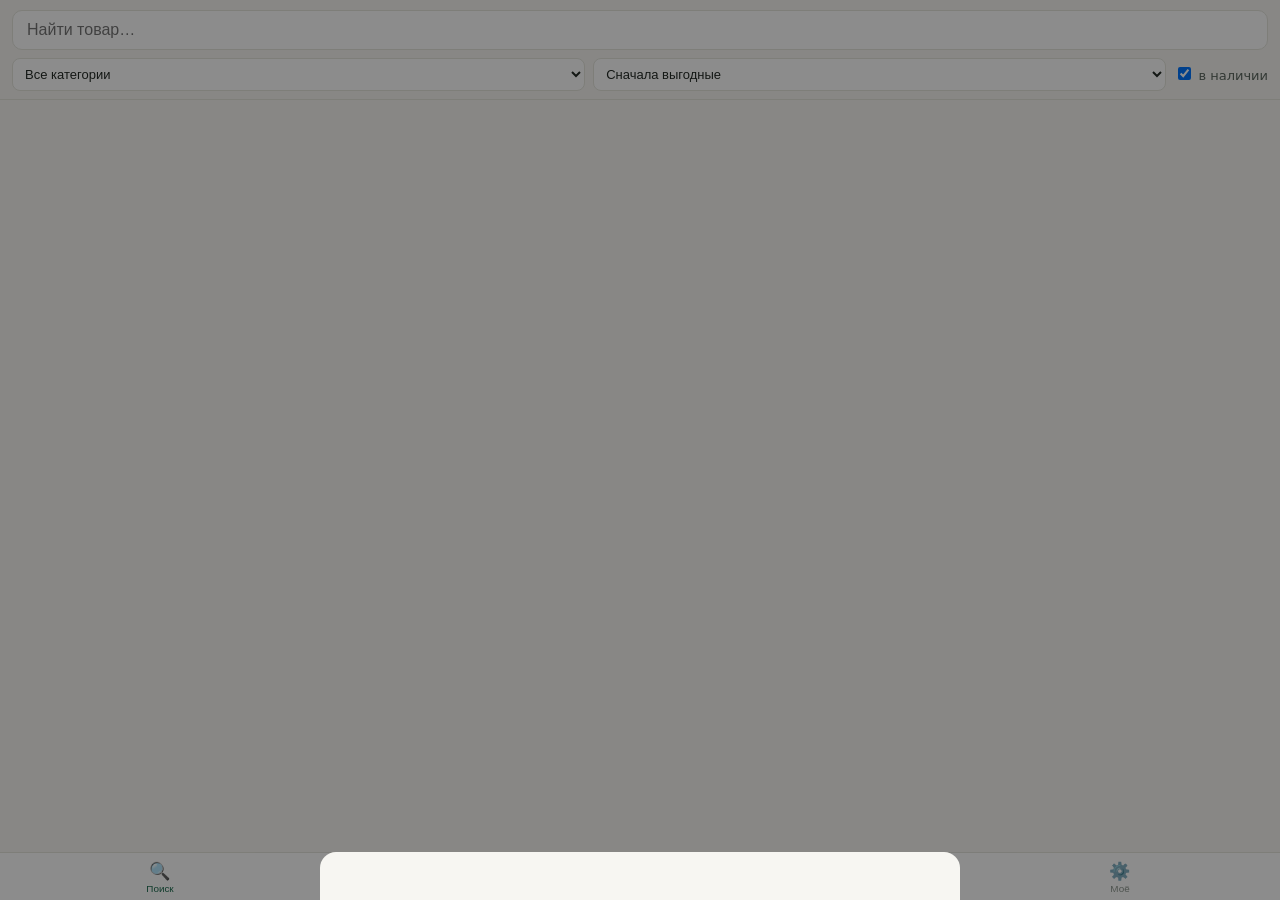
==== web/index.html @ c18ca338 "feat: PWA «Корзинка» — помощник покупок (поиск, скоринг состава, умные скидки, список с бюджетом) Co" ====
<!doctype html>
<html lang="ru">
<head>
<meta charset="utf-8">
<meta name="viewport" content="width=device-width, initial-scale=1, viewport-fit=cover">
<meta name="theme-color" content="#1d6b4f">
<title>Корзинка — помощник покупок</title>
<link rel="manifest" href="manifest.json">
<link rel="stylesheet" href="style.css">
</head>
<body>
<header id="top">
  <div id="search-wrap">
    <input id="q" type="search" placeholder="Найти товар…" autocomplete="off">
  </div>
  <div id="filters">
    <select id="cat"><option value="">Все категории</option></select>
    <select id="sort">
      <option value="rel">Сначала выгодные</option>
      <option value="pk">Дешевле за кг/л</option>
      <option value="s">Чище состав</option>
      <option value="v">Качество за рубль</option>
      <option value="r">По рейтингу</option>
      <option value="p">Дешевле</option>
    </select>
    <label id="stock-l"><input type="checkbox" id="stock" checked> в наличии</label>
  </div>
</header>

<main id="list"></main>
<div id="empty" hidden>Ничего не найдено</div>

<nav id="tabs">
  <button data-tab="search" class="active">🔍<span>Поиск</span></button>
  <button data-tab="deals">🔥<span>Скидки</span></button>
  <button data-tab="cart">🧺<span>Список <b id="cart-n" hidden></b></span></button>
  <button data-tab="prefs">⚙️<span>Моё</span></button>
</nav>

<section id="cart-view" class="page" hidden>
  <h2>Список покупок</h2>
  <div id="budget-row">
    <label>Бюджет: <input id="budget" type="number" inputmode="numeric" placeholder="₽"></label>
    <div id="cart-total"></div>
  </div>
  <div id="cart-items"></div>
  <button id="cart-clear" class="ghost">Очистить список</button>
</section>

<section id="prefs-view" class="page" hidden>
  <h2>Чёрный список</h2>
  <p class="hint">Скрытые товары и бренды не показываются в поиске и скидках.</p>
  <h3>Бренды</h3><div id="bl-brands"></div>
  <h3>Товары</h3><div id="bl-products"></div>
  <h2>Любимое</h2><div id="fav-items"></div>
  <p class="hint" id="meta-info"></p>
</section>

<div id="card-overlay" hidden><div id="card"></div></div>
<script src="app.js"></script>
</body>
</html>
---- web/style.css ----
:root{
  --bg:#f7f6f2; --card:#fff; --ink:#242b26; --ink2:#5b665e; --muted:#8a948c;
  --accent:#1d6b4f; --accent-soft:#e3efe8; --bad:#b4552d; --warn:#b98a2e;
  --line:#e4e4dc; --danger:#a33c2a;
}
@media (prefers-color-scheme: dark){
  :root{
    --bg:#171b18; --card:#20261f; --ink:#e8ece7; --ink2:#a9b3aa; --muted:#7d877e;
    --accent:#5fb08c; --accent-soft:#26382e; --bad:#d98a5f; --warn:#d3a94f;
    --line:#333a33; --danger:#d4705c;
  }
}
*{box-sizing:border-box}
html,body{margin:0;background:var(--bg);color:var(--ink);
  font:15px/1.45 "Segoe UI",system-ui,sans-serif;-webkit-text-size-adjust:100%}
header{position:sticky;top:0;background:var(--bg);padding:10px 12px 8px;z-index:5;
  border-bottom:1px solid var(--line)}
#q{width:100%;padding:10px 14px;border:1px solid var(--line);border-radius:10px;
  background:var(--card);color:var(--ink);font-size:16px}
#filters{display:flex;gap:8px;margin-top:8px;align-items:center;flex-wrap:wrap}
#filters select{flex:1;min-width:0;padding:7px 8px;border:1px solid var(--line);
  border-radius:8px;background:var(--card);color:var(--ink);font-size:13px}
#stock-l{font-size:13px;color:var(--ink2);white-space:nowrap}
main{padding:8px 12px 80px}
.page{padding:8px 14px 90px}
#empty{text-align:center;color:var(--muted);padding:40px}

.item{display:grid;grid-template-columns:56px 1fr auto;gap:10px;align-items:center;
  background:var(--card);border:1px solid var(--line);border-radius:12px;
  padding:10px;margin:8px 0;cursor:pointer}
.item img{width:56px;height:56px;object-fit:contain;border-radius:8px;background:#fff}
.item .ti{font-size:.92rem;line-height:1.3}
.item .sub{font-size:.78rem;color:var(--ink2);margin-top:2px;display:flex;gap:8px;flex-wrap:wrap}
.pr{text-align:right;white-space:nowrap;font-variant-numeric:tabular-nums}
.pr .now{font-weight:700;font-size:1.02rem}
.pr .old{color:var(--muted);text-decoration:line-through;font-size:.78rem}
.pr .pk{color:var(--ink2);font-size:.75rem}

.badge{display:inline-block;border-radius:6px;padding:1px 6px;font-size:.72rem;font-weight:600}
.badge.deal{background:var(--accent-soft);color:var(--accent)}
.badge.fake{background:transparent;color:var(--warn);border:1px solid var(--warn)}
.badge.disc{background:var(--accent);color:#fff}
.badge.score{border:1px solid var(--line);color:var(--ink2)}
.badge.flag{color:var(--bad);border:1px solid var(--bad)}

nav#tabs{position:fixed;bottom:0;left:0;right:0;display:flex;background:var(--card);
  border-top:1px solid var(--line);padding-bottom:env(safe-area-inset-bottom);z-index:10}
nav#tabs button{flex:1;border:0;background:none;color:var(--muted);font-size:1.15rem;
  padding:8px 0 6px;display:flex;flex-direction:column;align-items:center;gap:1px;cursor:pointer}
nav#tabs button span{font-size:.66rem}
nav#tabs button.active{color:var(--accent)}
#cart-n{background:var(--accent);color:#fff;border-radius:8px;padding:0 5px;font-size:.66rem}

#card-overlay{position:fixed;inset:0;background:rgba(0,0,0,.45);z-index:20;
  display:flex;align-items:flex-end;justify-content:center}
#card{background:var(--bg);border-radius:16px 16px 0 0;max-height:88vh;overflow-y:auto;
  width:100%;max-width:640px;padding:18px 16px 30px}
#card h2{font-size:1.05rem;line-height:1.35;margin:0 0 6px}
#card img.photo{width:100%;max-height:180px;object-fit:contain;background:#fff;border-radius:10px}
.row{display:flex;gap:8px;flex-wrap:wrap;align-items:center;margin:8px 0}
.kv{background:var(--card);border:1px solid var(--line);border-radius:10px;
  padding:8px 10px;font-size:.8rem;color:var(--ink2)}
.kv b{display:block;color:var(--ink);font-size:.95rem;font-variant-numeric:tabular-nums}
.comp{font-size:.82rem;color:var(--ink2);background:var(--card);border:1px solid var(--line);
  border-radius:10px;padding:10px;margin:8px 0}
.e-list{display:flex;gap:6px;flex-wrap:wrap;margin:6px 0}
.e{border-radius:6px;padding:1px 7px;font-size:.75rem;font-weight:600}
.e.h0{background:var(--accent-soft);color:var(--accent)}
.e.h1{background:transparent;border:1px solid var(--muted);color:var(--ink2)}
.e.h2{background:transparent;border:1px solid var(--warn);color:var(--warn)}
.e.h3{background:var(--danger);color:#fff}
.spark{width:100%;height:60px;margin:6px 0}
button.act{border:0;border-radius:10px;padding:10px 14px;font-size:.88rem;font-weight:600;
  cursor:pointer;background:var(--accent);color:#fff}
button.ghost{border:1px solid var(--line);border-radius:10px;padding:9px 13px;
  font-size:.85rem;background:var(--card);color:var(--ink2);cursor:pointer}
button.danger{border:1px solid var(--danger);color:var(--danger);background:none;
  border-radius:10px;padding:9px 13px;font-size:.85rem;cursor:pointer}
.sim-h{margin:14px 0 4px;font-size:.9rem;color:var(--ink2)}

#budget-row{display:flex;justify-content:space-between;align-items:center;gap:10px;
  flex-wrap:wrap;margin-bottom:8px}
#budget{width:90px;padding:7px;border:1px solid var(--line);border-radius:8px;
  background:var(--card);color:var(--ink);font-size:15px}
#cart-total{font-weight:700;font-variant-numeric:tabular-nums}
#cart-total.over{color:var(--danger)}
.citem{display:grid;grid-template-columns:1fr auto auto;gap:8px;align-items:center;
  background:var(--card);border:1px solid var(--line);border-radius:10px;padding:8px 10px;margin:6px 0}
.citem .qty{display:flex;align-items:center;gap:6px}
.citem .qty button{width:28px;height:28px;border-radius:8px;border:1px solid var(--line);
  background:none;color:var(--ink);font-size:1rem;cursor:pointer}
.bl-chip{display:inline-flex;gap:6px;align-items:center;background:var(--card);
  border:1px solid var(--line);border-radius:16px;padding:4px 10px;margin:3px;font-size:.82rem}
.bl-chip button{border:0;background:none;color:var(--danger);cursor:pointer;font-size:.9rem}
.hint{color:var(--muted);font-size:.8rem}
h2{font-size:1.15rem}
h3{font-size:.95rem;color:var(--ink2)}
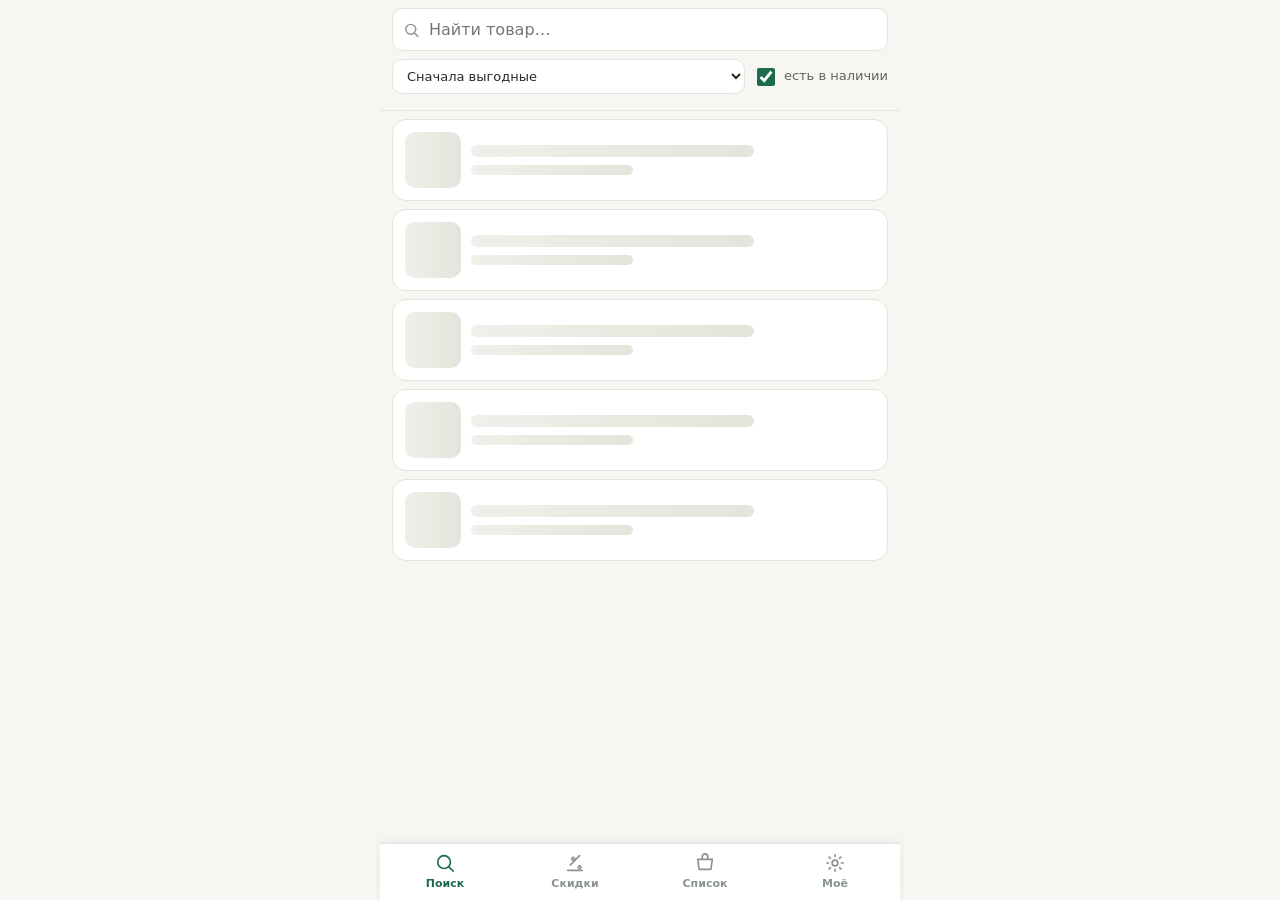
==== commit 17888adf: "feat: редизайн PWA по дизайн-документу + прогон рабочих сценариев Токены и компоненты из docs/design" ====
--- a/web/index.html
+++ b/web/index.html
@@ -9,54 +9,91 @@
 <link rel="stylesheet" href="style.css">
 </head>
 <body>
+<div id="app">
+
+<!-- ---------- поиск / скидки ---------- -->
 <header id="top">
-  <div id="search-wrap">
-    <input id="q" type="search" placeholder="Найти товар…" autocomplete="off">
+  <div class="srch">
+    <svg class="ic" viewBox="0 0 24 24" aria-hidden="true"><circle cx="11" cy="11" r="7"/><path d="M16.5 16.5 21 21"/></svg>
+    <input id="q" type="search" placeholder="Найти товар…" autocomplete="off" enterkeyhint="search">
   </div>
-  <div id="filters">
-    <select id="cat"><option value="">Все категории</option></select>
-    <select id="sort">
+  <div class="filters">
+    <select id="sort" aria-label="Сортировка">
       <option value="rel">Сначала выгодные</option>
       <option value="pk">Дешевле за кг/л</option>
       <option value="s">Чище состав</option>
       <option value="v">Качество за рубль</option>
-      <option value="r">По рейтингу</option>
       <option value="p">Дешевле</option>
     </select>
-    <label id="stock-l"><input type="checkbox" id="stock" checked> в наличии</label>
+    <label class="chk"><input type="checkbox" id="stock" checked> есть в наличии</label>
   </div>
+  <div id="cats" class="cats"></div>
 </header>
 
-<main id="list"></main>
-<div id="empty" hidden>Ничего не найдено</div>
+<main id="list-view">
+  <p id="legend" class="legend" hidden></p>
+  <div id="list"></div>
+  <div id="empty" class="empty" hidden></div>
+</main>
 
+<!-- ---------- список покупок ---------- -->
+<section id="cart-view" class="page" hidden>
+  <h2>Список покупок</h2>
+  <div class="budget-row">
+    <label class="bl">Бюджет <input id="budget" type="number" inputmode="numeric" placeholder="₽"></label>
+    <div id="cart-total" class="total">Итого 0 ₽</div>
+  </div>
+  <div class="bar-track"><div id="budget-bar" class="bar-fill"></div></div>
+  <p id="budget-hint" class="hint"></p>
+  <div id="cart-items"></div>
+  <button id="cart-clear" class="ghost wide" type="button" hidden>Очистить список</button>
+</section>
+
+<!-- ---------- моё ---------- -->
+<section id="prefs-view" class="page" hidden>
+  <h2 id="fav-h">Любимое</h2>
+  <div id="fav-items"></div>
+
+  <button class="acc" type="button" data-acc="bl-brands" aria-expanded="false">
+    <span id="bl-brands-h">Скрытые бренды</span><span class="acc-x">Показать</span></button>
+  <div id="bl-brands" class="acc-body" hidden></div>
+
+  <button class="acc" type="button" data-acc="bl-products" aria-expanded="false">
+    <span id="bl-products-h">Скрытые товары</span><span class="acc-x">Показать</span></button>
+  <div id="bl-products" class="acc-body" hidden></div>
+
+  <p class="hint meta" id="meta-info"></p>
+</section>
+
+<!-- ---------- нижняя навигация ---------- -->
 <nav id="tabs">
-  <button data-tab="search" class="active">🔍<span>Поиск</span></button>
-  <button data-tab="deals">🔥<span>Скидки</span></button>
-  <button data-tab="cart">🧺<span>Список <b id="cart-n" hidden></b></span></button>
-  <button data-tab="prefs">⚙️<span>Моё</span></button>
+  <button type="button" data-tab="search" class="active">
+    <svg viewBox="0 0 24 24"><circle cx="11" cy="11" r="7"/><path d="M16.5 16.5 21 21"/></svg><span>Поиск</span></button>
+  <button type="button" data-tab="deals">
+    <svg viewBox="0 0 24 24"><path d="M7 14 17 4M8.5 7.5a1.5 1.5 0 1 0 0-.1M15.5 16.5a1.5 1.5 0 1 0 0-.1M4 20h16"/></svg><span>Скидки</span></button>
+  <button type="button" data-tab="cart">
+    <svg viewBox="0 0 24 24"><path d="M4 8h16l-1.6 11H5.6L4 8ZM9 8V5a3 3 0 0 1 6 0v3"/></svg>
+    <span>Список</span><b id="cart-n" hidden></b></button>
+  <button type="button" data-tab="prefs">
+    <svg viewBox="0 0 24 24"><circle cx="12" cy="12" r="3.2"/><path d="M12 3v2M12 19v2M3 12h2M19 12h2M5.6 5.6l1.4 1.4M17 17l1.4 1.4M18.4 5.6 17 7M7 17l-1.4 1.4"/></svg>
+    <span>Моё</span></button>
 </nav>
 
-<section id="cart-view" class="page" hidden>
-  <h2>Список покупок</h2>
-  <div id="budget-row">
-    <label>Бюджет: <input id="budget" type="number" inputmode="numeric" placeholder="₽"></label>
-    <div id="cart-total"></div>
+<!-- ---------- шторка товара ---------- -->
+<div id="card-overlay" hidden>
+  <div id="card" role="dialog" aria-modal="true">
+    <div class="handle-row">
+      <div class="handle"></div>
+      <button id="c-menu" class="dots" type="button" aria-label="Ещё">⋯</button>
+      <div id="c-menu-pop" class="menu" hidden></div>
+    </div>
+    <div id="card-body"></div>
+    <div id="card-foot" class="card-foot"></div>
   </div>
-  <div id="cart-items"></div>
-  <button id="cart-clear" class="ghost">Очистить список</button>
-</section>
+</div>
 
-<section id="prefs-view" class="page" hidden>
-  <h2>Чёрный список</h2>
-  <p class="hint">Скрытые товары и бренды не показываются в поиске и скидках.</p>
-  <h3>Бренды</h3><div id="bl-brands"></div>
-  <h3>Товары</h3><div id="bl-products"></div>
-  <h2>Любимое</h2><div id="fav-items"></div>
-  <p class="hint" id="meta-info"></p>
-</section>
-
-<div id="card-overlay" hidden><div id="card"></div></div>
+<div id="toast" class="toast" hidden></div>
+</div>
 <script src="app.js"></script>
 </body>
 </html>
--- a/web/style.css
+++ b/web/style.css
@@ -1,97 +1,260 @@
+/* Корзинка — токены и вёрстка по docs/design/design-doc.md. Цель: 393×873. */
 :root{
-  --bg:#f7f6f2; --card:#fff; --ink:#242b26; --ink2:#5b665e; --muted:#8a948c;
-  --accent:#1d6b4f; --accent-soft:#e3efe8; --bad:#b4552d; --warn:#b98a2e;
-  --line:#e4e4dc; --danger:#a33c2a;
+  --bg:#F7F6F2; --card:#FFFFFF; --card-sunken:#F0EFE9;
+  --ink:#242B26; --ink2:#5B665E; --muted:#8A948C;
+  --accent:#1D6B4F; --accent-soft:#E3EFE8;
+  --warn:#B98A2E; --warn-soft:#F3E9D2;
+  --bad:#B4552D; --danger:#A33C2A; --danger-soft:#F5DFD8;
+  --line:#E4E4DC; --shadow:rgba(36,43,38,.08);
+  --shadow-card:0 1px 3px rgba(36,43,38,.06), 0 1px 2px rgba(36,43,38,.08);
+  --on-accent:#fff;
+  /* единственный градиент в системе — главная CTA «В список» */
+  --grad:linear-gradient(135deg,#1D6B4F 0%,#2E8C63 55%,#3C9E6E 100%);
+  --grad-hi:linear-gradient(135deg,#22785A 0%,#349C6E 55%,#45AC7A 100%);
 }
 @media (prefers-color-scheme: dark){
-  :root{
-    --bg:#171b18; --card:#20261f; --ink:#e8ece7; --ink2:#a9b3aa; --muted:#7d877e;
-    --accent:#5fb08c; --accent-soft:#26382e; --bad:#d98a5f; --warn:#d3a94f;
-    --line:#333a33; --danger:#d4705c;
+  :root:not([data-theme="light"]){
+    --bg:#171B18; --card:#20261F; --card-sunken:#2A312A;
+    --ink:#E8ECE7; --ink2:#A9B3AA; --muted:#7D877E;
+    --accent:#5FB08C; --accent-soft:#26382E;
+    --warn:#D3A94F; --warn-soft:#3A331F;
+    --bad:#D98A5F; --danger:#D4705C; --danger-soft:#3B241E;
+    --line:#333A33; --shadow:rgba(0,0,0,.35);
+    --shadow-card:0 1px 3px rgba(0,0,0,.3), 0 1px 2px rgba(0,0,0,.35);
+    --on-accent:#0F1712;
+    --grad:linear-gradient(135deg,#2F7A5C 0%,#47A07A 55%,#5FB08C 100%);
+    --grad-hi:linear-gradient(135deg,#38886A 0%,#51AE86 55%,#6BBE99 100%);
   }
 }
+:root[data-theme="dark"]{
+  --bg:#171B18; --card:#20261F; --card-sunken:#2A312A;
+  --ink:#E8ECE7; --ink2:#A9B3AA; --muted:#7D877E;
+  --accent:#5FB08C; --accent-soft:#26382E;
+  --warn:#D3A94F; --warn-soft:#3A331F;
+  --bad:#D98A5F; --danger:#D4705C; --danger-soft:#3B241E;
+  --line:#333A33; --shadow:rgba(0,0,0,.35);
+  --shadow-card:0 1px 3px rgba(0,0,0,.3), 0 1px 2px rgba(0,0,0,.35);
+  --on-accent:#0F1712;
+  --grad:linear-gradient(135deg,#2F7A5C 0%,#47A07A 55%,#5FB08C 100%);
+  --grad-hi:linear-gradient(135deg,#38886A 0%,#51AE86 55%,#6BBE99 100%);
+}
+
 *{box-sizing:border-box}
 html,body{margin:0;background:var(--bg);color:var(--ink);
-  font:15px/1.45 "Segoe UI",system-ui,sans-serif;-webkit-text-size-adjust:100%}
-header{position:sticky;top:0;background:var(--bg);padding:10px 12px 8px;z-index:5;
+  font:14px/1.4 -apple-system,"Segoe UI",Roboto,system-ui,sans-serif;
+  -webkit-text-size-adjust:100%;touch-action:manipulation}
+button,input,select{font-family:inherit;touch-action:manipulation}
+#app{max-width:520px;margin:0 auto;position:relative}
+.num,.pr,.total,.score-n{font-variant-numeric:tabular-nums}
+
+/* ---------- шапка ---------- */
+#top{position:sticky;top:0;z-index:5;background:var(--bg);padding:8px 12px 0;
   border-bottom:1px solid var(--line)}
-#q{width:100%;padding:10px 14px;border:1px solid var(--line);border-radius:10px;
-  background:var(--card);color:var(--ink);font-size:16px}
-#filters{display:flex;gap:8px;margin-top:8px;align-items:center;flex-wrap:wrap}
-#filters select{flex:1;min-width:0;padding:7px 8px;border:1px solid var(--line);
-  border-radius:8px;background:var(--card);color:var(--ink);font-size:13px}
-#stock-l{font-size:13px;color:var(--ink2);white-space:nowrap}
-main{padding:8px 12px 80px}
-.page{padding:8px 14px 90px}
-#empty{text-align:center;color:var(--muted);padding:40px}
-
+.srch{position:relative}
+.srch .ic{position:absolute;left:11px;top:50%;transform:translateY(-50%);width:17px;height:17px;
+  fill:none;stroke:var(--muted);stroke-width:2;stroke-linecap:round}
+#q{width:100%;padding:11px 12px 11px 36px;border:1px solid var(--line);border-radius:10px;
+  background:var(--card);color:var(--ink);font-size:16px;appearance:none}
+.filters{display:flex;gap:8px;align-items:center;margin-top:8px}
+#sort{flex:1;min-width:0;padding:8px 10px;border:1px solid var(--line);border-radius:10px;
+  background:var(--card);color:var(--ink);font-size:13px}
+.chk{display:flex;align-items:center;gap:6px;font-size:13px;color:var(--ink2);white-space:nowrap}
+.chk input{width:18px;height:18px;accent-color:var(--accent)}
+.cats{display:flex;gap:8px;overflow-x:auto;padding:8px 0;scrollbar-width:none}
+.cats::-webkit-scrollbar{display:none}
+.cat{flex:0 0 auto;border:1px solid var(--line);background:var(--card);color:var(--ink2);
+  border-radius:18px;padding:7px 14px;font-size:13px;white-space:nowrap;cursor:pointer}
+.cat.on{background:var(--accent-soft);color:var(--accent);border-color:transparent;font-weight:600}
+
+main,.page{padding:8px 12px calc(84px + env(safe-area-inset-bottom))}
+.page{padding-top:12px}
+h2{font-size:17px;font-weight:700;line-height:1.3;margin:0 0 8px}
+.hint{color:var(--muted);font-size:12px;line-height:1.35}
+.legend{color:var(--muted);font-size:12px;margin:0 0 8px}
+
+/* ---------- карточка товара в списке ---------- */
 .item{display:grid;grid-template-columns:56px 1fr auto;gap:10px;align-items:center;
-  background:var(--card);border:1px solid var(--line);border-radius:12px;
-  padding:10px;margin:8px 0;cursor:pointer}
-.item img{width:56px;height:56px;object-fit:contain;border-radius:8px;background:#fff}
-.item .ti{font-size:.92rem;line-height:1.3}
-.item .sub{font-size:.78rem;color:var(--ink2);margin-top:2px;display:flex;gap:8px;flex-wrap:wrap}
-.pr{text-align:right;white-space:nowrap;font-variant-numeric:tabular-nums}
-.pr .now{font-weight:700;font-size:1.02rem}
-.pr .old{color:var(--muted);text-decoration:line-through;font-size:.78rem}
-.pr .pk{color:var(--ink2);font-size:.75rem}
-
-.badge{display:inline-block;border-radius:6px;padding:1px 6px;font-size:.72rem;font-weight:600}
-.badge.deal{background:var(--accent-soft);color:var(--accent)}
+  background:var(--card);border:1px solid var(--line);border-radius:14px;
+  padding:12px;margin-bottom:8px;cursor:pointer;box-shadow:var(--shadow-card)}
+.item:active{background:var(--card-sunken)}
+.thumb{position:relative;width:56px;height:56px;border-radius:10px;background:var(--card-sunken);
+  overflow:hidden;flex:0 0 auto}
+.thumb img{position:absolute;inset:0;width:100%;height:100%;object-fit:contain}
+.thumb .ph{position:absolute;inset:0;display:flex;align-items:center;justify-content:center}
+.thumb .ph svg{width:40%;height:40%;fill:none;stroke:var(--muted);stroke-width:1.6;
+  stroke-linejoin:round;stroke-linecap:round}
+.item>div{min-width:0}
+.item .ti{font-size:14px;font-weight:500;line-height:1.35;display:-webkit-box;
+  -webkit-line-clamp:2;-webkit-box-orient:vertical;overflow:hidden}
+.item .sub{display:flex;gap:8px;align-items:center;margin-top:6px;flex-wrap:wrap}
+.item .pr{text-align:right;white-space:nowrap}
+.pr .now{font-size:16px;font-weight:700;line-height:1.2}
+.pr .pk{color:var(--ink2);font-size:12px;margin-top:2px}
+.item .rt{display:flex;flex-direction:column;align-items:flex-end;gap:6px}
+
+/* бейдж выгоды — одна сущность (док 4.2) */
+.badge{display:inline-block;border-radius:8px;padding:2px 7px;font-size:11px;font-weight:600;line-height:1.2}
+.badge.good{background:var(--accent);color:var(--on-accent)}
 .badge.fake{background:transparent;color:var(--warn);border:1px solid var(--warn)}
-.badge.disc{background:var(--accent);color:#fff}
-.badge.score{border:1px solid var(--line);color:var(--ink2)}
-.badge.flag{color:var(--bad);border:1px solid var(--bad)}
-
-nav#tabs{position:fixed;bottom:0;left:0;right:0;display:flex;background:var(--card);
-  border-top:1px solid var(--line);padding-bottom:env(safe-area-inset-bottom);z-index:10}
-nav#tabs button{flex:1;border:0;background:none;color:var(--muted);font-size:1.15rem;
-  padding:8px 0 6px;display:flex;flex-direction:column;align-items:center;gap:1px;cursor:pointer}
-nav#tabs button span{font-size:.66rem}
-nav#tabs button.active{color:var(--accent)}
-#cart-n{background:var(--accent);color:#fff;border-radius:8px;padding:0 5px;font-size:.66rem}
-
+.badge.small{background:var(--card-sunken);color:var(--ink2)}
+.badge.flag{background:var(--danger-soft);color:var(--bad)}
+
+/* шкала состава (док 4.3) */
+.score{display:inline-flex;align-items:center;gap:6px}
+.score .track{width:40px;height:6px;border-radius:3px;background:var(--card-sunken);overflow:hidden}
+.score .fill{height:100%;border-radius:3px}
+.score-n{font-size:12px;font-weight:700;color:var(--ink2)}
+.s-good{background:var(--accent)} .s-mid{background:var(--warn)} .s-bad{background:var(--bad)}
+.c-good{color:var(--accent)} .c-mid{color:var(--warn)} .c-bad{color:var(--bad)}
+
+/* +/− количества */
+.qty{display:inline-flex;align-items:center;gap:4px}
+.qty button{width:32px;height:32px;border-radius:50%;border:1px solid var(--accent);
+  background:transparent;color:var(--accent);font-size:17px;font-weight:700;line-height:1;
+  cursor:pointer;display:flex;align-items:center;justify-content:center;padding:0}
+.qty button:active{background:var(--accent-soft)}
+/* одиночный «+» (товара нет в списке) — главная кнопка, градиент */
+.qty button:only-child{background:var(--grad);border:0;color:#fff;
+  box-shadow:0 2px 8px rgba(29,107,79,.35)}
+.qty button:only-child:active{background:var(--grad-hi);transform:scale(.94)}
+.qty .n{min-width:22px;text-align:center;font-size:14px;font-weight:700;font-variant-numeric:tabular-nums}
+
+/* скелетоны */
+.sk{background:var(--card);border:1px solid var(--line);border-radius:14px;padding:12px;
+  margin-bottom:8px;display:grid;grid-template-columns:56px 1fr;gap:10px;align-items:center}
+.sk i{display:block;border-radius:6px;background:var(--card-sunken);
+  background-image:linear-gradient(90deg,transparent,var(--line),transparent);
+  background-size:200% 100%;animation:sh 1.2s linear infinite}
+.sk .b{width:56px;height:56px;border-radius:10px}
+.sk .l1{height:12px;width:70%;margin-bottom:8px} .sk .l2{height:10px;width:40%}
+@keyframes sh{0%{background-position:120% 0}100%{background-position:-120% 0}}
+
+/* пустые состояния (док 4.7) */
+.empty{text-align:center;padding:40px 20px}
+.empty svg{width:48px;height:48px;fill:none;stroke:var(--muted);stroke-width:1.5;stroke-linecap:round}
+.empty h3{font-size:15px;font-weight:600;color:var(--ink);margin:12px 0 4px}
+.empty p{font-size:13px;color:var(--ink2);margin:0 0 16px}
+
+/* ---------- нижняя навигация ---------- */
+#tabs{position:fixed;bottom:0;left:0;right:0;max-width:520px;margin:0 auto;display:flex;
+  background:var(--card);border-top:1px solid var(--line);z-index:10;
+  box-shadow:0 -1px 8px var(--shadow);padding-bottom:env(safe-area-inset-bottom)}
+#tabs button{position:relative;flex:1;border:0;background:none;color:var(--muted);
+  min-height:56px;padding:8px 0 6px;display:flex;flex-direction:column;align-items:center;gap:3px;cursor:pointer}
+#tabs svg{width:22px;height:22px;fill:none;stroke:currentColor;stroke-width:1.8;
+  stroke-linecap:round;stroke-linejoin:round}
+#tabs span{font-size:11px;font-weight:600}
+#tabs button.active{color:var(--accent)}
+#cart-n{position:absolute;top:4px;left:calc(50% + 6px);background:var(--accent);color:var(--on-accent);
+  border-radius:9px;min-width:18px;padding:0 5px;font-size:11px;line-height:18px;text-align:center}
+
+/* ---------- шторка товара ---------- */
 #card-overlay{position:fixed;inset:0;background:rgba(0,0,0,.45);z-index:20;
-  display:flex;align-items:flex-end;justify-content:center}
-#card{background:var(--bg);border-radius:16px 16px 0 0;max-height:88vh;overflow-y:auto;
-  width:100%;max-width:640px;padding:18px 16px 30px}
-#card h2{font-size:1.05rem;line-height:1.35;margin:0 0 6px}
-#card img.photo{width:100%;max-height:180px;object-fit:contain;background:#fff;border-radius:10px}
-.row{display:flex;gap:8px;flex-wrap:wrap;align-items:center;margin:8px 0}
-.kv{background:var(--card);border:1px solid var(--line);border-radius:10px;
-  padding:8px 10px;font-size:.8rem;color:var(--ink2)}
-.kv b{display:block;color:var(--ink);font-size:.95rem;font-variant-numeric:tabular-nums}
-.comp{font-size:.82rem;color:var(--ink2);background:var(--card);border:1px solid var(--line);
-  border-radius:10px;padding:10px;margin:8px 0}
-.e-list{display:flex;gap:6px;flex-wrap:wrap;margin:6px 0}
-.e{border-radius:6px;padding:1px 7px;font-size:.75rem;font-weight:600}
+  display:flex;align-items:flex-end;justify-content:center;animation:fade .22s ease-out}
+#card-overlay[hidden]{display:none}
+[hidden]{display:none !important}
+@keyframes fade{from{opacity:0}to{opacity:1}}
+#card{background:var(--bg);border-radius:20px 20px 0 0;width:100%;max-width:520px;
+  max-height:90vh;display:flex;flex-direction:column;animation:up .22s ease-out}
+@keyframes up{from{transform:translateY(24px)}to{transform:none}}
+.handle-row{position:relative;padding:8px 12px 0;flex:0 0 auto}
+.handle{width:32px;height:4px;border-radius:2px;background:var(--line);margin:0 auto}
+.dots{position:absolute;right:8px;top:4px;width:40px;height:40px;border:0;background:none;
+  color:var(--ink2);font-size:20px;cursor:pointer;border-radius:10px}
+.dots:active{background:var(--card-sunken)}
+.menu{position:absolute;right:8px;top:44px;background:var(--card);border:1px solid var(--line);
+  border-radius:10px;box-shadow:var(--shadow-card);z-index:3;overflow:hidden;min-width:170px}
+.menu button{display:block;width:100%;text-align:left;border:0;background:none;color:var(--danger);
+  padding:12px 14px;font-size:13px;cursor:pointer}
+.menu button:active{background:var(--card-sunken)}
+#card-body{overflow-y:auto;padding:8px 16px 16px;-webkit-overflow-scrolling:touch}
+#card h2{font-size:17px;font-weight:600;line-height:1.3;margin:12px 0 4px}
+.c-photo{position:relative;width:100%;height:160px;border-radius:10px;background:var(--card-sunken);overflow:hidden}
+.c-sub{font-size:13px;color:var(--ink2);margin-bottom:12px}
+.price-row{display:flex;align-items:center;gap:12px;margin-bottom:12px;flex-wrap:wrap}
+.price-now{font-size:20px;font-weight:700;line-height:1.2}
+.price-old{font-size:12px;color:var(--muted);text-decoration:line-through}
+.score-big{background:var(--card);border:1px solid var(--line);border-radius:14px;padding:12px;margin-bottom:12px}
+.score-big .top{display:flex;align-items:center;gap:12px}
+.score-big .n{font-size:20px;font-weight:700}
+.score-big .track{flex:1;height:24px;border-radius:6px;background:var(--card-sunken);overflow:hidden}
+.score-big .fill{height:100%;border-radius:6px}
+.e-list{display:flex;gap:6px;flex-wrap:wrap;margin:12px 0}
+.e{border-radius:8px;padding:3px 8px;font-size:11px;font-weight:600}
 .e.h0{background:var(--accent-soft);color:var(--accent)}
-.e.h1{background:transparent;border:1px solid var(--muted);color:var(--ink2)}
-.e.h2{background:transparent;border:1px solid var(--warn);color:var(--warn)}
-.e.h3{background:var(--danger);color:#fff}
-.spark{width:100%;height:60px;margin:6px 0}
-button.act{border:0;border-radius:10px;padding:10px 14px;font-size:.88rem;font-weight:600;
-  cursor:pointer;background:var(--accent);color:#fff}
-button.ghost{border:1px solid var(--line);border-radius:10px;padding:9px 13px;
-  font-size:.85rem;background:var(--card);color:var(--ink2);cursor:pointer}
-button.danger{border:1px solid var(--danger);color:var(--danger);background:none;
-  border-radius:10px;padding:9px 13px;font-size:.85rem;cursor:pointer}
-.sim-h{margin:14px 0 4px;font-size:.9rem;color:var(--ink2)}
-
-#budget-row{display:flex;justify-content:space-between;align-items:center;gap:10px;
-  flex-wrap:wrap;margin-bottom:8px}
-#budget{width:90px;padding:7px;border:1px solid var(--line);border-radius:8px;
+.e.h1{background:var(--card-sunken);color:var(--ink2)}
+.e.h2{background:var(--warn-soft);color:var(--warn)}
+.e.h3{background:var(--danger-soft);color:var(--danger)}
+.spark{width:100%;height:60px;margin:8px 0}
+.kvs{display:flex;gap:8px;flex-wrap:wrap;margin-bottom:12px}
+.kv{flex:1 1 45%;background:var(--card);border:1px solid var(--line);border-radius:10px;
+  padding:8px 10px;font-size:12px;color:var(--ink2)}
+.kv b{display:block;color:var(--ink);font-size:14px;font-weight:700;font-variant-numeric:tabular-nums;margin-top:2px}
+.comp{font-size:13px;color:var(--ink2);background:var(--card);border:1px solid var(--line);
+  border-radius:10px;padding:12px;margin-bottom:12px}
+.comp .txt{overflow:hidden}
+.comp .txt.clip{display:-webkit-box;-webkit-line-clamp:3;-webkit-box-orient:vertical}
+.comp .more{border:0;background:none;color:var(--accent);font-size:13px;font-weight:600;
+  padding:6px 0 0;cursor:pointer}
+.sim-h{font-size:13px;color:var(--ink2);margin:16px 0 8px}
+.sim{display:flex;gap:8px;overflow-x:auto;padding-bottom:4px;scrollbar-width:none}
+.sim::-webkit-scrollbar{display:none}
+.sim .s-card{flex:0 0 140px;background:var(--card);border:1px solid var(--line);border-radius:14px;
+  padding:8px;cursor:pointer;box-shadow:var(--shadow-card)}
+.sim .thumb{width:100%;height:80px}
+.sim .st{font-size:12px;line-height:1.35;margin:6px 0 4px;height:32px;overflow:hidden}
+.sim .sp{font-size:14px;font-weight:700}
+
+.card-foot{flex:0 0 auto;display:flex;gap:8px;align-items:center;padding:8px 16px;
+  padding-bottom:calc(8px + env(safe-area-inset-bottom));border-top:1px solid var(--line);background:var(--bg)}
+
+/* главная CTA — единственный градиент */
+.cta{flex:1;min-height:48px;border:0;border-radius:10px;background:var(--grad);color:#fff;
+  font-size:15px;font-weight:700;cursor:pointer;box-shadow:0 2px 8px rgba(29,107,79,.28);
+  display:flex;align-items:center;justify-content:center;gap:8px;transition:filter .12s,transform .1s}
+.cta svg,.fav-btn svg{width:20px;height:20px;flex:0 0 auto;fill:none;stroke:currentColor;
+  stroke-width:1.8;stroke-linecap:round;stroke-linejoin:round}
+.cta:hover{background:var(--grad-hi)}
+.cta:active{transform:translateY(1px);filter:brightness(.94)}
+.cta.in{background:var(--accent-soft);color:var(--accent);box-shadow:none}
+.fav-btn{width:48px;height:48px;border:1px solid var(--line);border-radius:10px;background:var(--card);
+  color:var(--ink2);font-size:20px;cursor:pointer}
+.fav-btn.on{color:var(--danger);border-color:var(--danger);background:var(--danger-soft)}
+
+/* ---------- список покупок ---------- */
+.budget-row{display:flex;justify-content:space-between;align-items:center;gap:12px;min-height:44px}
+.bl{font-size:13px;color:var(--ink2);display:flex;align-items:center;gap:8px}
+#budget{width:92px;padding:8px;border:1px solid var(--line);border-radius:10px;
   background:var(--card);color:var(--ink);font-size:15px}
-#cart-total{font-weight:700;font-variant-numeric:tabular-nums}
-#cart-total.over{color:var(--danger)}
-.citem{display:grid;grid-template-columns:1fr auto auto;gap:8px;align-items:center;
-  background:var(--card);border:1px solid var(--line);border-radius:10px;padding:8px 10px;margin:6px 0}
-.citem .qty{display:flex;align-items:center;gap:6px}
-.citem .qty button{width:28px;height:28px;border-radius:8px;border:1px solid var(--line);
-  background:none;color:var(--ink);font-size:1rem;cursor:pointer}
-.bl-chip{display:inline-flex;gap:6px;align-items:center;background:var(--card);
-  border:1px solid var(--line);border-radius:16px;padding:4px 10px;margin:3px;font-size:.82rem}
-.bl-chip button{border:0;background:none;color:var(--danger);cursor:pointer;font-size:.9rem}
-.hint{color:var(--muted);font-size:.8rem}
-h2{font-size:1.15rem}
-h3{font-size:.95rem;color:var(--ink2)}
+.total{font-size:16px;font-weight:700}
+.total.over{color:var(--danger)}
+.bar-track{height:8px;border-radius:4px;background:var(--card-sunken);overflow:hidden;margin:8px 0 4px}
+.bar-fill{height:100%;width:0;border-radius:4px;background:var(--accent);transition:width .2s}
+.bar-fill.warn{background:var(--warn)} .bar-fill.over{background:var(--danger)}
+.citem{display:grid;grid-template-columns:1fr auto;gap:8px;align-items:center;
+  background:var(--card);border:1px solid var(--line);border-radius:14px;padding:12px;margin-bottom:8px;
+  box-shadow:var(--shadow-card)}
+.citem .ti{font-size:14px;font-weight:500;line-height:1.35;overflow:hidden;text-overflow:ellipsis;white-space:nowrap}
+.citem .sub{font-size:12px;color:var(--ink2);margin-top:4px}
+.citem .sum{font-weight:700;font-variant-numeric:tabular-nums;font-size:14px}
+.citem .right{display:flex;flex-direction:column;align-items:flex-end;gap:6px}
+.ghost{border:1px solid var(--line);border-radius:10px;padding:12px;font-size:13px;
+  background:var(--card);color:var(--ink2);cursor:pointer}
+.ghost.wide{width:100%;margin-top:8px}
+.ghost.danger{color:var(--danger);border-color:var(--danger)}
+
+/* ---------- моё ---------- */
+.acc{width:100%;display:flex;justify-content:space-between;align-items:center;min-height:48px;
+  border:1px solid var(--line);border-radius:14px;background:var(--card);color:var(--ink);
+  padding:12px;margin:8px 0;font-size:14px;font-weight:600;cursor:pointer}
+.acc-x{font-size:13px;font-weight:400;color:var(--accent)}
+.acc-body{padding:4px 0 8px}
+.bl-chip{display:inline-flex;gap:8px;align-items:center;background:var(--card);
+  border:1px solid var(--line);border-radius:18px;padding:6px 12px;margin:0 4px 4px 0;font-size:13px}
+.bl-chip button{min-width:24px;min-height:24px;border:0;background:none;color:var(--danger);cursor:pointer}
+.meta{margin-top:20px}
+
+/* тост */
+.toast{position:fixed;left:50%;bottom:calc(76px + env(safe-area-inset-bottom));transform:translateX(-50%);
+  background:var(--ink);color:var(--bg);padding:10px 16px;border-radius:10px;font-size:13px;
+  z-index:40;max-width:88%;text-align:center}
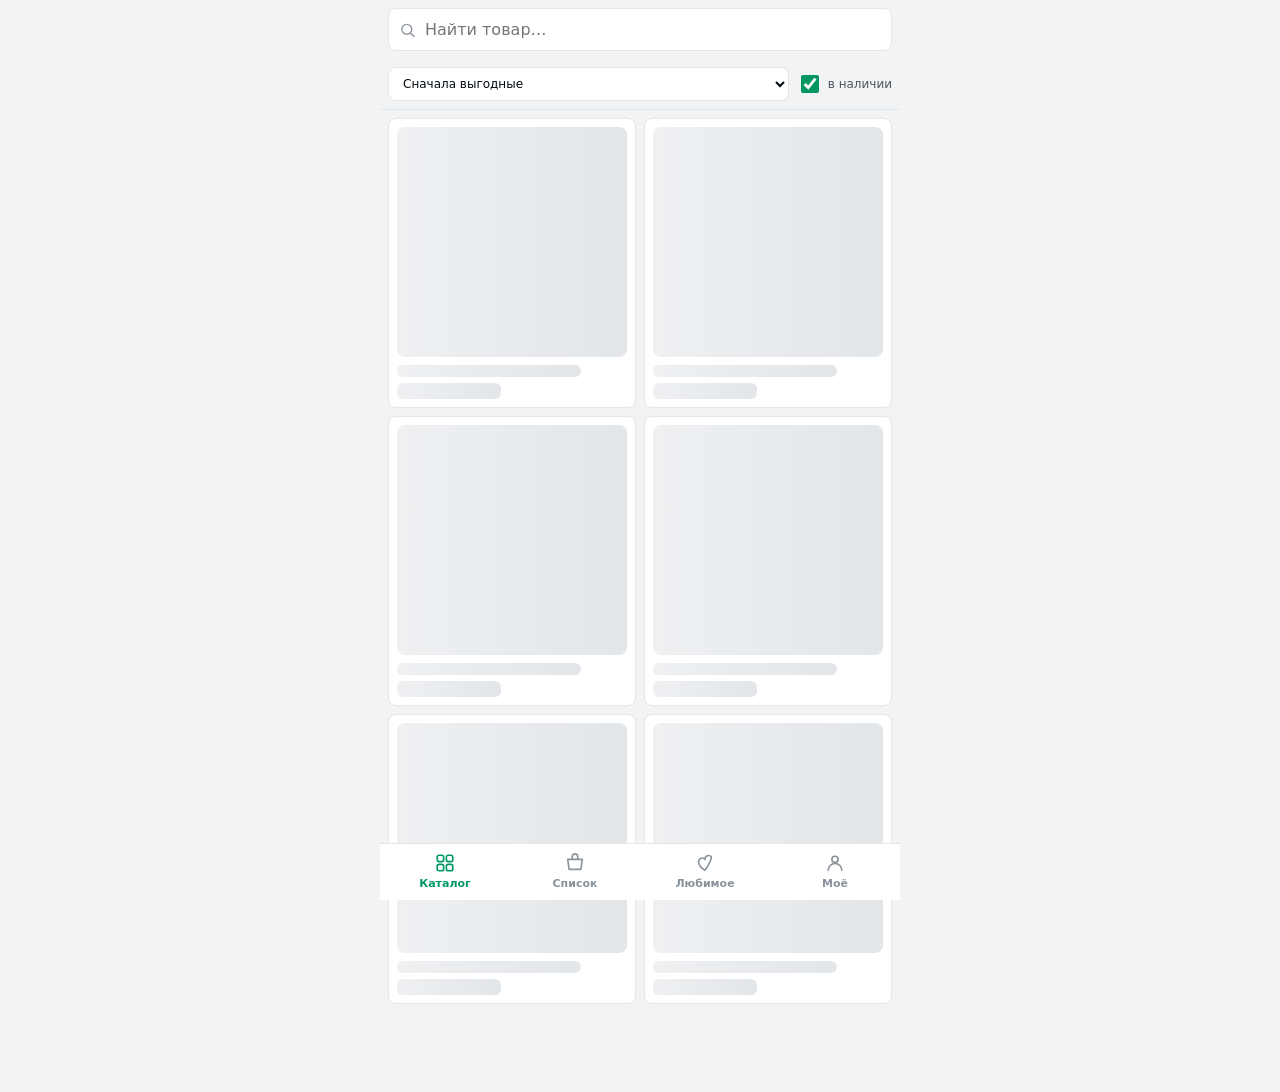
==== commit 106cc02a: "feat: редизайн v2 — сетка 2 колонки как у АШАНа, слияние скидок в каталог, вкладка Любимое, явное ск" ====
--- a/web/index.html
+++ b/web/index.html
@@ -3,7 +3,7 @@
 <head>
 <meta charset="utf-8">
 <meta name="viewport" content="width=device-width, initial-scale=1, viewport-fit=cover">
-<meta name="theme-color" content="#1d6b4f">
+<meta name="theme-color" content="#009860">
 <title>Корзинка — помощник покупок</title>
 <link rel="manifest" href="manifest.json">
 <link rel="stylesheet" href="style.css">
@@ -11,13 +11,15 @@
 <body>
 <div id="app">
 
-<!-- ---------- поиск / скидки ---------- -->
+<!-- ---------- каталог ---------- -->
 <header id="top">
   <div class="srch">
     <svg class="ic" viewBox="0 0 24 24" aria-hidden="true"><circle cx="11" cy="11" r="7"/><path d="M16.5 16.5 21 21"/></svg>
     <input id="q" type="search" placeholder="Найти товар…" autocomplete="off" enterkeyhint="search">
+    <button id="q-clear" type="button" aria-label="Очистить" hidden>✕</button>
   </div>
-  <div class="filters">
+  <div id="cats" class="chips"></div>
+  <div class="toolbar">
     <select id="sort" aria-label="Сортировка">
       <option value="rel">Сначала выгодные</option>
       <option value="pk">Дешевле за кг/л</option>
@@ -25,34 +27,42 @@
       <option value="v">Качество за рубль</option>
       <option value="p">Дешевле</option>
     </select>
-    <label class="chk"><input type="checkbox" id="stock" checked> есть в наличии</label>
+    <label class="chk"><input type="checkbox" id="stock" checked><span>в наличии</span></label>
   </div>
-  <div id="cats" class="cats"></div>
 </header>
 
 <main id="list-view">
   <p id="legend" class="legend" hidden></p>
-  <div id="list"></div>
+  <div id="list" class="grid"></div>
   <div id="empty" class="empty" hidden></div>
 </main>
 
 <!-- ---------- список покупок ---------- -->
 <section id="cart-view" class="page" hidden>
   <h2>Список покупок</h2>
-  <div class="budget-row">
-    <label class="bl">Бюджет <input id="budget" type="number" inputmode="numeric" placeholder="₽"></label>
-    <div id="cart-total" class="total">Итого 0 ₽</div>
+  <div class="budget-card">
+    <div class="budget-row">
+      <label class="bl">Бюджет
+        <input id="budget" type="number" inputmode="numeric" placeholder="₽"></label>
+      <div id="cart-total" class="total">Итого 0 ₽</div>
+    </div>
+    <div class="bar-track"><div id="budget-bar" class="bar-fill"></div></div>
+    <p id="budget-hint" class="hint"></p>
   </div>
-  <div class="bar-track"><div id="budget-bar" class="bar-fill"></div></div>
-  <p id="budget-hint" class="hint"></p>
   <div id="cart-items"></div>
   <button id="cart-clear" class="ghost wide" type="button" hidden>Очистить список</button>
 </section>
 
+<!-- ---------- любимое ---------- -->
+<section id="fav-view" class="page" hidden>
+  <div class="head-row"><h2 id="fav-h">Любимое</h2>
+    <button type="button" class="mini-clear" data-clear="fav" hidden id="fav-clear">очистить всё</button></div>
+  <div id="fav-items" class="grid"></div>
+</section>
+
 <!-- ---------- моё ---------- -->
 <section id="prefs-view" class="page" hidden>
-  <h2 id="fav-h">Любимое</h2>
-  <div id="fav-items"></div>
+  <h2>Моё</h2>
 
   <button class="acc" type="button" data-acc="bl-brands" aria-expanded="false">
     <span id="bl-brands-h">Скрытые бренды</span><span class="acc-x">Показать</span></button>
@@ -62,20 +72,28 @@
     <span id="bl-products-h">Скрытые товары</span><span class="acc-x">Показать</span></button>
   <div id="bl-products" class="acc-body" hidden></div>
 
-  <p class="hint meta" id="meta-info"></p>
+  <div class="info-card">
+    <h3>О данных</h3>
+    <p class="hint" id="meta-info"></p>
+    <p class="hint">Цены и состав — из каталога АШАН Симферополь. «Выгода» считается сравнением
+      с типичной ценой товара по истории, поэтому ярлык скидки на ценнике сюда не попадает
+      автоматически. Оценка состава — по Е-добавкам, флагам и длине состава.</p>
+  </div>
 </section>
 
 <!-- ---------- нижняя навигация ---------- -->
 <nav id="tabs">
-  <button type="button" data-tab="search" class="active">
-    <svg viewBox="0 0 24 24"><circle cx="11" cy="11" r="7"/><path d="M16.5 16.5 21 21"/></svg><span>Поиск</span></button>
-  <button type="button" data-tab="deals">
-    <svg viewBox="0 0 24 24"><path d="M7 14 17 4M8.5 7.5a1.5 1.5 0 1 0 0-.1M15.5 16.5a1.5 1.5 0 1 0 0-.1M4 20h16"/></svg><span>Скидки</span></button>
+  <button type="button" data-tab="catalog" class="active">
+    <svg viewBox="0 0 24 24"><rect x="3.5" y="3.5" width="7" height="7" rx="2"/><rect x="13.5" y="3.5" width="7" height="7" rx="2"/><rect x="3.5" y="13.5" width="7" height="7" rx="2"/><rect x="13.5" y="13.5" width="7" height="7" rx="2"/></svg>
+    <span>Каталог</span></button>
   <button type="button" data-tab="cart">
     <svg viewBox="0 0 24 24"><path d="M4 8h16l-1.6 11H5.6L4 8ZM9 8V5a3 3 0 0 1 6 0v3"/></svg>
     <span>Список</span><b id="cart-n" hidden></b></button>
+  <button type="button" data-tab="fav">
+    <svg viewBox="0 0 24 24"><path d="M12 20s-7-4.6-7-9.2A4 4 0 0 1 12 8a4 4 0 0 1 7-2.8c0 4.6-7 14.8-7 14.8Z"/></svg>
+    <span>Любимое</span></button>
   <button type="button" data-tab="prefs">
-    <svg viewBox="0 0 24 24"><circle cx="12" cy="12" r="3.2"/><path d="M12 3v2M12 19v2M3 12h2M19 12h2M5.6 5.6l1.4 1.4M17 17l1.4 1.4M18.4 5.6 17 7M7 17l-1.4 1.4"/></svg>
+    <svg viewBox="0 0 24 24"><circle cx="12" cy="8" r="3.4"/><path d="M4.5 20a7.5 7.5 0 0 1 15 0"/></svg>
     <span>Моё</span></button>
 </nav>
 
@@ -84,8 +102,7 @@
   <div id="card" role="dialog" aria-modal="true">
     <div class="handle-row">
       <div class="handle"></div>
-      <button id="c-menu" class="dots" type="button" aria-label="Ещё">⋯</button>
-      <div id="c-menu-pop" class="menu" hidden></div>
+      <button id="c-close" class="dots" type="button" aria-label="Закрыть">✕</button>
     </div>
     <div id="card-body"></div>
     <div id="card-foot" class="card-foot"></div>
--- a/web/style.css
+++ b/web/style.css
@@ -1,260 +1,274 @@
-/* Корзинка — токены и вёрстка по docs/design/design-doc.md. Цель: 393×873. */
+/* Корзинка — мобильный UI, ориентир 393×873. Роли цветов одинаковы в обеих темах. */
 :root{
-  --bg:#F7F6F2; --card:#FFFFFF; --card-sunken:#F0EFE9;
-  --ink:#242B26; --ink2:#5B665E; --muted:#8A948C;
-  --accent:#1D6B4F; --accent-soft:#E3EFE8;
-  --warn:#B98A2E; --warn-soft:#F3E9D2;
-  --bad:#B4552D; --danger:#A33C2A; --danger-soft:#F5DFD8;
-  --line:#E4E4DC; --shadow:rgba(36,43,38,.08);
-  --shadow-card:0 1px 3px rgba(36,43,38,.06), 0 1px 2px rgba(36,43,38,.08);
-  --on-accent:#fff;
-  /* единственный градиент в системе — главная CTA «В список» */
-  --grad:linear-gradient(135deg,#1D6B4F 0%,#2E8C63 55%,#3C9E6E 100%);
-  --grad-hi:linear-gradient(135deg,#22785A 0%,#349C6E 55%,#45AC7A 100%);
+  --bg:#F2F3F5; --card:#FFFFFF; --sunken:#EEF0F2;
+  --ink:#010810; --ink2:#4A555F; --muted:#8A939C;
+  --accent:#009860; --accent-ink:#00794C; --accent-soft:#E4F4EC; --on-accent:#FFFFFF;
+  --deal:#E8442A; --deal-soft:#FDE9E5;      /* тёплый — только бейдж выгоды */
+  --warn:#C07A12; --warn-soft:#FBEFD9;
+  --bad:#D1552E; --danger:#D0392B; --danger-soft:#FBE5E2;
+  --star:#F5A623;
+  --line:#E3E6E9; --shadow:0 1px 2px rgba(1,8,16,.06);
+  --r:8px;
 }
 @media (prefers-color-scheme: dark){
   :root:not([data-theme="light"]){
-    --bg:#171B18; --card:#20261F; --card-sunken:#2A312A;
-    --ink:#E8ECE7; --ink2:#A9B3AA; --muted:#7D877E;
-    --accent:#5FB08C; --accent-soft:#26382E;
-    --warn:#D3A94F; --warn-soft:#3A331F;
-    --bad:#D98A5F; --danger:#D4705C; --danger-soft:#3B241E;
-    --line:#333A33; --shadow:rgba(0,0,0,.35);
-    --shadow-card:0 1px 3px rgba(0,0,0,.3), 0 1px 2px rgba(0,0,0,.35);
-    --on-accent:#0F1712;
-    --grad:linear-gradient(135deg,#2F7A5C 0%,#47A07A 55%,#5FB08C 100%);
-    --grad-hi:linear-gradient(135deg,#38886A 0%,#51AE86 55%,#6BBE99 100%);
+    --bg:#0E1114; --card:#181C21; --sunken:#232830;
+    --ink:#EEF1F4; --ink2:#AEB7C0; --muted:#7C858E;
+    --accent:#16B978; --accent-ink:#57D3A0; --accent-soft:#123227; --on-accent:#03130C;
+    --deal:#FF6A4D; --deal-soft:#3A1E18;
+    --warn:#E0A83C; --warn-soft:#372C15;
+    --bad:#E58154; --danger:#E4665A; --danger-soft:#3A1F1D;
+    --star:#F5B942;
+    --line:#2A3039; --shadow:0 1px 2px rgba(0,0,0,.4);
   }
 }
 :root[data-theme="dark"]{
-  --bg:#171B18; --card:#20261F; --card-sunken:#2A312A;
-  --ink:#E8ECE7; --ink2:#A9B3AA; --muted:#7D877E;
-  --accent:#5FB08C; --accent-soft:#26382E;
-  --warn:#D3A94F; --warn-soft:#3A331F;
-  --bad:#D98A5F; --danger:#D4705C; --danger-soft:#3B241E;
-  --line:#333A33; --shadow:rgba(0,0,0,.35);
-  --shadow-card:0 1px 3px rgba(0,0,0,.3), 0 1px 2px rgba(0,0,0,.35);
-  --on-accent:#0F1712;
-  --grad:linear-gradient(135deg,#2F7A5C 0%,#47A07A 55%,#5FB08C 100%);
-  --grad-hi:linear-gradient(135deg,#38886A 0%,#51AE86 55%,#6BBE99 100%);
+  --bg:#0E1114; --card:#181C21; --sunken:#232830;
+  --ink:#EEF1F4; --ink2:#AEB7C0; --muted:#7C858E;
+  --accent:#16B978; --accent-ink:#57D3A0; --accent-soft:#123227; --on-accent:#03130C;
+  --deal:#FF6A4D; --deal-soft:#3A1E18;
+  --warn:#E0A83C; --warn-soft:#372C15;
+  --bad:#E58154; --danger:#E4665A; --danger-soft:#3A1F1D;
+  --star:#F5B942;
+  --line:#2A3039; --shadow:0 1px 2px rgba(0,0,0,.4);
 }
 
 *{box-sizing:border-box}
 html,body{margin:0;background:var(--bg);color:var(--ink);
-  font:14px/1.4 -apple-system,"Segoe UI",Roboto,system-ui,sans-serif;
+  font:14px/1.4 Inter,-apple-system,BlinkMacSystemFont,"Segoe UI",Roboto,system-ui,sans-serif;
   -webkit-text-size-adjust:100%;touch-action:manipulation}
 button,input,select{font-family:inherit;touch-action:manipulation}
+[hidden]{display:none !important}
 #app{max-width:520px;margin:0 auto;position:relative}
-.num,.pr,.total,.score-n{font-variant-numeric:tabular-nums}
+.num,.price,.total,.score-n,.n,.sum{font-variant-numeric:tabular-nums}
 
 /* ---------- шапка ---------- */
-#top{position:sticky;top:0;z-index:5;background:var(--bg);padding:8px 12px 0;
+#top{position:sticky;top:0;z-index:5;background:var(--bg);padding:8px 8px 0;
   border-bottom:1px solid var(--line)}
 .srch{position:relative}
 .srch .ic{position:absolute;left:11px;top:50%;transform:translateY(-50%);width:17px;height:17px;
   fill:none;stroke:var(--muted);stroke-width:2;stroke-linecap:round}
-#q{width:100%;padding:11px 12px 11px 36px;border:1px solid var(--line);border-radius:10px;
+#q{width:100%;padding:11px 36px 11px 36px;border:1px solid var(--line);border-radius:var(--r);
   background:var(--card);color:var(--ink);font-size:16px;appearance:none}
-.filters{display:flex;gap:8px;align-items:center;margin-top:8px}
-#sort{flex:1;min-width:0;padding:8px 10px;border:1px solid var(--line);border-radius:10px;
-  background:var(--card);color:var(--ink);font-size:13px}
-.chk{display:flex;align-items:center;gap:6px;font-size:13px;color:var(--ink2);white-space:nowrap}
+#q:focus{outline:none;border-color:var(--accent)}
+#q-clear{position:absolute;right:4px;top:50%;transform:translateY(-50%);width:32px;height:32px;
+  border:0;background:none;color:var(--muted);font-size:14px;cursor:pointer}
+.chips{display:flex;gap:8px;overflow-x:auto;padding:8px 0 0;scrollbar-width:none}
+.chips::-webkit-scrollbar{display:none}
+.chip{flex:0 0 auto;border:1px solid var(--line);background:var(--card);color:var(--ink2);
+  border-radius:var(--r);padding:8px 12px;font-size:12px;font-weight:500;white-space:nowrap;cursor:pointer}
+.chip.on{background:var(--accent);border-color:var(--accent);color:var(--on-accent);font-weight:600}
+.chip.back{background:var(--sunken);color:var(--ink);font-weight:600;border-color:transparent}
+.chip.deal{color:var(--deal);border-color:var(--deal)}
+.chip.deal.on{background:var(--deal);border-color:var(--deal);color:#fff}
+.toolbar{display:flex;gap:8px;align-items:center;padding:8px 0}
+#sort{flex:1;min-width:0;padding:8px 10px;border:1px solid var(--line);border-radius:var(--r);
+  background:var(--card);color:var(--ink);font-size:12px}
+.chk{display:flex;align-items:center;gap:6px;font-size:12px;color:var(--ink2);white-space:nowrap}
 .chk input{width:18px;height:18px;accent-color:var(--accent)}
-.cats{display:flex;gap:8px;overflow-x:auto;padding:8px 0;scrollbar-width:none}
-.cats::-webkit-scrollbar{display:none}
-.cat{flex:0 0 auto;border:1px solid var(--line);background:var(--card);color:var(--ink2);
-  border-radius:18px;padding:7px 14px;font-size:13px;white-space:nowrap;cursor:pointer}
-.cat.on{background:var(--accent-soft);color:var(--accent);border-color:transparent;font-weight:600}
-
-main,.page{padding:8px 12px calc(84px + env(safe-area-inset-bottom))}
+
+main,.page{padding:8px calc(8px + env(safe-area-inset-left)) calc(88px + env(safe-area-inset-bottom))}
 .page{padding-top:12px}
-h2{font-size:17px;font-weight:700;line-height:1.3;margin:0 0 8px}
-.hint{color:var(--muted);font-size:12px;line-height:1.35}
-.legend{color:var(--muted);font-size:12px;margin:0 0 8px}
-
-/* ---------- карточка товара в списке ---------- */
-.item{display:grid;grid-template-columns:56px 1fr auto;gap:10px;align-items:center;
-  background:var(--card);border:1px solid var(--line);border-radius:14px;
-  padding:12px;margin-bottom:8px;cursor:pointer;box-shadow:var(--shadow-card)}
-.item:active{background:var(--card-sunken)}
-.thumb{position:relative;width:56px;height:56px;border-radius:10px;background:var(--card-sunken);
-  overflow:hidden;flex:0 0 auto}
-.thumb img{position:absolute;inset:0;width:100%;height:100%;object-fit:contain}
-.thumb .ph{position:absolute;inset:0;display:flex;align-items:center;justify-content:center}
-.thumb .ph svg{width:40%;height:40%;fill:none;stroke:var(--muted);stroke-width:1.6;
+h2{font-size:20px;font-weight:800;line-height:1.25;margin:0 0 10px;letter-spacing:-.01em}
+h3{font-size:14px;font-weight:700;margin:0 0 6px}
+.head-row{display:flex;align-items:baseline;justify-content:space-between;gap:8px}
+.hint{color:var(--muted);font-size:12px;line-height:1.4;margin:0}
+.legend{color:var(--ink2);font-size:12px;margin:0 0 8px;background:var(--deal-soft);
+  border-radius:var(--r);padding:8px 10px}
+
+/* ---------- сетка карточек 2 колонки ---------- */
+.grid{display:grid;grid-template-columns:repeat(2,minmax(0,1fr));gap:8px}
+.card{background:var(--card);border:1px solid var(--line);border-radius:var(--r);padding:8px;
+  display:flex;flex-direction:column;cursor:pointer;box-shadow:var(--shadow);min-width:0}
+.card:active{background:var(--sunken)}
+.ph-wrap{position:relative;width:100%;aspect-ratio:1/1;border-radius:var(--r);
+  background:var(--sunken);overflow:hidden;flex:0 0 auto}
+.ph-wrap img{position:absolute;inset:0;width:100%;height:100%;object-fit:contain}
+.ph{position:absolute;inset:0;display:flex;align-items:center;justify-content:center}
+.ph svg{width:38%;height:38%;fill:none;stroke:var(--muted);stroke-width:1.5;
   stroke-linejoin:round;stroke-linecap:round}
-.item>div{min-width:0}
-.item .ti{font-size:14px;font-weight:500;line-height:1.35;display:-webkit-box;
-  -webkit-line-clamp:2;-webkit-box-orient:vertical;overflow:hidden}
-.item .sub{display:flex;gap:8px;align-items:center;margin-top:6px;flex-wrap:wrap}
-.item .pr{text-align:right;white-space:nowrap}
-.pr .now{font-size:16px;font-weight:700;line-height:1.2}
-.pr .pk{color:var(--ink2);font-size:12px;margin-top:2px}
-.item .rt{display:flex;flex-direction:column;align-items:flex-end;gap:6px}
-
-/* бейдж выгоды — одна сущность (док 4.2) */
-.badge{display:inline-block;border-radius:8px;padding:2px 7px;font-size:11px;font-weight:600;line-height:1.2}
-.badge.good{background:var(--accent);color:var(--on-accent)}
-.badge.fake{background:transparent;color:var(--warn);border:1px solid var(--warn)}
-.badge.small{background:var(--card-sunken);color:var(--ink2)}
+.heart{position:absolute;right:2px;top:2px;width:32px;height:32px;border:0;border-radius:50%;
+  background:transparent;color:var(--muted);font-size:17px;line-height:1;cursor:pointer;padding:0}
+.heart.on{color:var(--danger)}
+.badge-abs{position:absolute;left:4px;top:4px}
+
+.rate{display:flex;align-items:center;gap:3px;font-size:12px;color:var(--ink2);margin-top:8px;min-height:16px}
+.rate .st{color:var(--star)}
+.name{font-size:12px;line-height:1.35;color:var(--ink);margin-top:2px;
+  display:-webkit-box;-webkit-line-clamp:2;-webkit-box-orient:vertical;overflow:hidden;min-height:32px}
+.price{font-size:18px;font-weight:700;color:var(--ink);margin-top:6px;line-height:1.15}
+.price .old{font-size:12px;font-weight:500;color:var(--muted);text-decoration:line-through;margin-left:6px}
+.ppk{font-size:12px;color:var(--muted);margin-top:2px;min-height:16px}
+.card .score{margin-top:6px}
+.card .act{margin-top:8px}
+
+/* бейджи */
+.badge{display:inline-block;border-radius:6px;padding:2px 6px;font-size:11px;font-weight:700;line-height:1.3}
+.badge.good{background:var(--deal);color:#fff}
+.badge.fake{background:var(--warn-soft);color:var(--warn)}
+.badge.small{background:var(--sunken);color:var(--ink2)}
 .badge.flag{background:var(--danger-soft);color:var(--bad)}
 
-/* шкала состава (док 4.3) */
+/* шкала состава */
 .score{display:inline-flex;align-items:center;gap:6px}
-.score .track{width:40px;height:6px;border-radius:3px;background:var(--card-sunken);overflow:hidden}
+.score .track{width:38px;height:5px;border-radius:3px;background:var(--sunken);overflow:hidden}
 .score .fill{height:100%;border-radius:3px}
 .score-n{font-size:12px;font-weight:700;color:var(--ink2)}
 .s-good{background:var(--accent)} .s-mid{background:var(--warn)} .s-bad{background:var(--bad)}
-.c-good{color:var(--accent)} .c-mid{color:var(--warn)} .c-bad{color:var(--bad)}
-
-/* +/− количества */
-.qty{display:inline-flex;align-items:center;gap:4px}
-.qty button{width:32px;height:32px;border-radius:50%;border:1px solid var(--accent);
-  background:transparent;color:var(--accent);font-size:17px;font-weight:700;line-height:1;
-  cursor:pointer;display:flex;align-items:center;justify-content:center;padding:0}
-.qty button:active{background:var(--accent-soft)}
-/* одиночный «+» (товара нет в списке) — главная кнопка, градиент */
-.qty button:only-child{background:var(--grad);border:0;color:#fff;
-  box-shadow:0 2px 8px rgba(29,107,79,.35)}
-.qty button:only-child:active{background:var(--grad-hi);transform:scale(.94)}
-.qty .n{min-width:22px;text-align:center;font-size:14px;font-weight:700;font-variant-numeric:tabular-nums}
+.c-good{color:var(--accent-ink)} .c-mid{color:var(--warn)} .c-bad{color:var(--bad)}
+
+/* кнопка «в список» / степпер */
+.act{width:100%}
+.add{width:100%;min-height:36px;border:0;border-radius:var(--r);background:var(--accent);
+  color:var(--on-accent);font-size:13px;font-weight:700;cursor:pointer}
+.add:active{filter:brightness(.93)}
+.qty{display:flex;align-items:center;justify-content:space-between;gap:4px;width:100%;
+  background:var(--accent-soft);border-radius:var(--r);min-height:36px;padding:0 2px}
+.qty button{width:34px;height:34px;border-radius:var(--r);border:0;background:transparent;
+  color:var(--accent-ink);font-size:18px;font-weight:700;line-height:1;cursor:pointer;padding:0}
+.qty button:active{background:var(--sunken)}
+.qty .n{flex:1;text-align:center;font-size:14px;font-weight:700;color:var(--ink)}
+.qty.compact{width:auto;min-width:104px}
 
 /* скелетоны */
-.sk{background:var(--card);border:1px solid var(--line);border-radius:14px;padding:12px;
-  margin-bottom:8px;display:grid;grid-template-columns:56px 1fr;gap:10px;align-items:center}
-.sk i{display:block;border-radius:6px;background:var(--card-sunken);
+.sk{background:var(--card);border:1px solid var(--line);border-radius:var(--r);padding:8px}
+.sk i{display:block;border-radius:6px;background:var(--sunken);
   background-image:linear-gradient(90deg,transparent,var(--line),transparent);
   background-size:200% 100%;animation:sh 1.2s linear infinite}
-.sk .b{width:56px;height:56px;border-radius:10px}
-.sk .l1{height:12px;width:70%;margin-bottom:8px} .sk .l2{height:10px;width:40%}
+.sk .b{width:100%;aspect-ratio:1/1;border-radius:var(--r)}
+.sk .l1{height:12px;width:80%;margin:8px 0 6px} .sk .l2{height:16px;width:45%}
 @keyframes sh{0%{background-position:120% 0}100%{background-position:-120% 0}}
 
-/* пустые состояния (док 4.7) */
-.empty{text-align:center;padding:40px 20px}
-.empty svg{width:48px;height:48px;fill:none;stroke:var(--muted);stroke-width:1.5;stroke-linecap:round}
-.empty h3{font-size:15px;font-weight:600;color:var(--ink);margin:12px 0 4px}
+/* пустые состояния */
+.empty{text-align:center;padding:40px 20px;grid-column:1/-1}
+.empty svg{width:44px;height:44px;fill:none;stroke:var(--muted);stroke-width:1.5;stroke-linecap:round}
+.empty h3{font-size:15px;font-weight:700;color:var(--ink);margin:12px 0 4px}
 .empty p{font-size:13px;color:var(--ink2);margin:0 0 16px}
 
 /* ---------- нижняя навигация ---------- */
 #tabs{position:fixed;bottom:0;left:0;right:0;max-width:520px;margin:0 auto;display:flex;
   background:var(--card);border-top:1px solid var(--line);z-index:10;
-  box-shadow:0 -1px 8px var(--shadow);padding-bottom:env(safe-area-inset-bottom)}
+  padding-bottom:env(safe-area-inset-bottom)}
 #tabs button{position:relative;flex:1;border:0;background:none;color:var(--muted);
   min-height:56px;padding:8px 0 6px;display:flex;flex-direction:column;align-items:center;gap:3px;cursor:pointer}
 #tabs svg{width:22px;height:22px;fill:none;stroke:currentColor;stroke-width:1.8;
   stroke-linecap:round;stroke-linejoin:round}
 #tabs span{font-size:11px;font-weight:600}
 #tabs button.active{color:var(--accent)}
-#cart-n{position:absolute;top:4px;left:calc(50% + 6px);background:var(--accent);color:var(--on-accent);
-  border-radius:9px;min-width:18px;padding:0 5px;font-size:11px;line-height:18px;text-align:center}
+#cart-n{position:absolute;top:4px;left:calc(50% + 6px);background:var(--deal);color:#fff;
+  border-radius:9px;min-width:18px;padding:0 5px;font-size:11px;line-height:18px;text-align:center;font-weight:700}
 
 /* ---------- шторка товара ---------- */
-#card-overlay{position:fixed;inset:0;background:rgba(0,0,0,.45);z-index:20;
-  display:flex;align-items:flex-end;justify-content:center;animation:fade .22s ease-out}
+#card-overlay{position:fixed;inset:0;background:rgba(1,8,16,.5);z-index:20;
+  display:flex;align-items:flex-end;justify-content:center;animation:fade .2s ease-out}
 #card-overlay[hidden]{display:none}
-[hidden]{display:none !important}
 @keyframes fade{from{opacity:0}to{opacity:1}}
-#card{background:var(--bg);border-radius:20px 20px 0 0;width:100%;max-width:520px;
-  max-height:90vh;display:flex;flex-direction:column;animation:up .22s ease-out}
+#card{background:var(--bg);border-radius:16px 16px 0 0;width:100%;max-width:520px;
+  max-height:92vh;display:flex;flex-direction:column;animation:up .2s ease-out}
 @keyframes up{from{transform:translateY(24px)}to{transform:none}}
 .handle-row{position:relative;padding:8px 12px 0;flex:0 0 auto}
-.handle{width:32px;height:4px;border-radius:2px;background:var(--line);margin:0 auto}
-.dots{position:absolute;right:8px;top:4px;width:40px;height:40px;border:0;background:none;
-  color:var(--ink2);font-size:20px;cursor:pointer;border-radius:10px}
-.dots:active{background:var(--card-sunken)}
-.menu{position:absolute;right:8px;top:44px;background:var(--card);border:1px solid var(--line);
-  border-radius:10px;box-shadow:var(--shadow-card);z-index:3;overflow:hidden;min-width:170px}
-.menu button{display:block;width:100%;text-align:left;border:0;background:none;color:var(--danger);
-  padding:12px 14px;font-size:13px;cursor:pointer}
-.menu button:active{background:var(--card-sunken)}
-#card-body{overflow-y:auto;padding:8px 16px 16px;-webkit-overflow-scrolling:touch}
-#card h2{font-size:17px;font-weight:600;line-height:1.3;margin:12px 0 4px}
-.c-photo{position:relative;width:100%;height:160px;border-radius:10px;background:var(--card-sunken);overflow:hidden}
-.c-sub{font-size:13px;color:var(--ink2);margin-bottom:12px}
-.price-row{display:flex;align-items:center;gap:12px;margin-bottom:12px;flex-wrap:wrap}
-.price-now{font-size:20px;font-weight:700;line-height:1.2}
-.price-old{font-size:12px;color:var(--muted);text-decoration:line-through}
-.score-big{background:var(--card);border:1px solid var(--line);border-radius:14px;padding:12px;margin-bottom:12px}
+.handle{width:36px;height:4px;border-radius:2px;background:var(--line);margin:0 auto}
+.dots{position:absolute;right:6px;top:2px;width:40px;height:40px;border:0;background:none;
+  color:var(--ink2);font-size:16px;cursor:pointer;border-radius:var(--r)}
+.dots:active{background:var(--sunken)}
+#card-body{overflow-y:auto;padding:8px 12px 16px;-webkit-overflow-scrolling:touch}
+#card h2{font-size:16px;font-weight:700;line-height:1.3;margin:12px 0 4px}
+.ph-wrap.c-photo{aspect-ratio:auto;height:190px}
+.c-sub{font-size:12px;color:var(--ink2);margin-bottom:10px}
+.price-row{display:flex;align-items:baseline;gap:10px;margin-bottom:12px;flex-wrap:wrap}
+.price-now{font-size:24px;font-weight:800;line-height:1.1}
+.price-old{font-size:13px;color:var(--muted);text-decoration:line-through}
+.blk{background:var(--card);border:1px solid var(--line);border-radius:var(--r);padding:12px;margin-bottom:8px}
 .score-big .top{display:flex;align-items:center;gap:12px}
-.score-big .n{font-size:20px;font-weight:700}
-.score-big .track{flex:1;height:24px;border-radius:6px;background:var(--card-sunken);overflow:hidden}
+.score-big .n{font-size:20px;font-weight:800}
+.score-big .track{flex:1;height:20px;border-radius:6px;background:var(--sunken);overflow:hidden}
 .score-big .fill{height:100%;border-radius:6px}
-.e-list{display:flex;gap:6px;flex-wrap:wrap;margin:12px 0}
-.e{border-radius:8px;padding:3px 8px;font-size:11px;font-weight:600}
-.e.h0{background:var(--accent-soft);color:var(--accent)}
-.e.h1{background:var(--card-sunken);color:var(--ink2)}
+.e-list{display:flex;gap:6px;flex-wrap:wrap;margin:10px 0}
+.e{border-radius:6px;padding:3px 8px;font-size:11px;font-weight:600}
+.e.h0{background:var(--accent-soft);color:var(--accent-ink)}
+.e.h1{background:var(--sunken);color:var(--ink2)}
 .e.h2{background:var(--warn-soft);color:var(--warn)}
 .e.h3{background:var(--danger-soft);color:var(--danger)}
-.spark{width:100%;height:60px;margin:8px 0}
-.kvs{display:flex;gap:8px;flex-wrap:wrap;margin-bottom:12px}
-.kv{flex:1 1 45%;background:var(--card);border:1px solid var(--line);border-radius:10px;
+.spark{width:100%;height:64px}
+.kvs{display:flex;gap:8px;flex-wrap:wrap;margin-bottom:8px}
+.kv{flex:1 1 45%;background:var(--card);border:1px solid var(--line);border-radius:var(--r);
   padding:8px 10px;font-size:12px;color:var(--ink2)}
-.kv b{display:block;color:var(--ink);font-size:14px;font-weight:700;font-variant-numeric:tabular-nums;margin-top:2px}
-.comp{font-size:13px;color:var(--ink2);background:var(--card);border:1px solid var(--line);
-  border-radius:10px;padding:12px;margin-bottom:12px}
+.kv b{display:block;color:var(--ink);font-size:14px;font-weight:700;margin-top:2px;overflow-wrap:anywhere}
+.comp{font-size:13px;color:var(--ink2)}
 .comp .txt{overflow:hidden}
 .comp .txt.clip{display:-webkit-box;-webkit-line-clamp:3;-webkit-box-orient:vertical}
-.comp .more{border:0;background:none;color:var(--accent);font-size:13px;font-weight:600;
+.comp .more{border:0;background:none;color:var(--accent-ink);font-size:13px;font-weight:600;
   padding:6px 0 0;cursor:pointer}
-.sim-h{font-size:13px;color:var(--ink2);margin:16px 0 8px}
+.sec-h{font-size:14px;font-weight:700;margin:16px 0 8px}
 .sim{display:flex;gap:8px;overflow-x:auto;padding-bottom:4px;scrollbar-width:none}
 .sim::-webkit-scrollbar{display:none}
-.sim .s-card{flex:0 0 140px;background:var(--card);border:1px solid var(--line);border-radius:14px;
-  padding:8px;cursor:pointer;box-shadow:var(--shadow-card)}
-.sim .thumb{width:100%;height:80px}
+.sim .s-card{flex:0 0 132px;background:var(--card);border:1px solid var(--line);border-radius:var(--r);
+  padding:8px;cursor:pointer;box-shadow:var(--shadow)}
+.sim .ph-wrap{aspect-ratio:1/1}
 .sim .st{font-size:12px;line-height:1.35;margin:6px 0 4px;height:32px;overflow:hidden}
-.sim .sp{font-size:14px;font-weight:700}
-
-.card-foot{flex:0 0 auto;display:flex;gap:8px;align-items:center;padding:8px 16px;
+.sim .sp{font-size:15px;font-weight:700}
+
+/* явные строки-действия «скрыть» */
+.rowbtn{display:flex;align-items:center;gap:10px;width:100%;min-height:48px;text-align:left;
+  border:1px solid var(--line);border-radius:var(--r);background:var(--card);color:var(--ink);
+  padding:12px;margin-bottom:8px;font-size:13px;font-weight:600;cursor:pointer}
+.rowbtn svg{width:20px;height:20px;flex:0 0 auto;fill:none;stroke:currentColor;stroke-width:1.7;
+  stroke-linecap:round;stroke-linejoin:round;color:var(--danger)}
+.rowbtn:active{background:var(--sunken)}
+
+.card-foot{flex:0 0 auto;display:flex;gap:8px;align-items:center;padding:8px 12px;
   padding-bottom:calc(8px + env(safe-area-inset-bottom));border-top:1px solid var(--line);background:var(--bg)}
-
-/* главная CTA — единственный градиент */
-.cta{flex:1;min-height:48px;border:0;border-radius:10px;background:var(--grad);color:#fff;
-  font-size:15px;font-weight:700;cursor:pointer;box-shadow:0 2px 8px rgba(29,107,79,.28);
-  display:flex;align-items:center;justify-content:center;gap:8px;transition:filter .12s,transform .1s}
-.cta svg,.fav-btn svg{width:20px;height:20px;flex:0 0 auto;fill:none;stroke:currentColor;
-  stroke-width:1.8;stroke-linecap:round;stroke-linejoin:round}
-.cta:hover{background:var(--grad-hi)}
-.cta:active{transform:translateY(1px);filter:brightness(.94)}
-.cta.in{background:var(--accent-soft);color:var(--accent);box-shadow:none}
-.fav-btn{width:48px;height:48px;border:1px solid var(--line);border-radius:10px;background:var(--card);
-  color:var(--ink2);font-size:20px;cursor:pointer}
+.cta{flex:1;min-height:48px;border:0;border-radius:var(--r);background:var(--accent);color:var(--on-accent);
+  font-size:15px;font-weight:700;cursor:pointer;display:flex;align-items:center;justify-content:center;gap:8px}
+.cta svg{width:20px;height:20px;flex:0 0 auto;fill:none;stroke:currentColor;stroke-width:1.8;
+  stroke-linecap:round;stroke-linejoin:round}
+.cta:active{filter:brightness(.93)}
+.cta.in{background:var(--accent-soft);color:var(--accent-ink)}
+.fav-btn{width:48px;height:48px;border:1px solid var(--line);border-radius:var(--r);background:var(--card);
+  color:var(--ink2);font-size:20px;cursor:pointer;flex:0 0 auto}
 .fav-btn.on{color:var(--danger);border-color:var(--danger);background:var(--danger-soft)}
 
 /* ---------- список покупок ---------- */
-.budget-row{display:flex;justify-content:space-between;align-items:center;gap:12px;min-height:44px}
+.budget-card{background:var(--card);border:1px solid var(--line);border-radius:var(--r);
+  padding:12px;margin-bottom:12px}
+.budget-row{display:flex;justify-content:space-between;align-items:center;gap:12px}
 .bl{font-size:13px;color:var(--ink2);display:flex;align-items:center;gap:8px}
-#budget{width:92px;padding:8px;border:1px solid var(--line);border-radius:10px;
-  background:var(--card);color:var(--ink);font-size:15px}
-.total{font-size:16px;font-weight:700}
+#budget{width:88px;padding:8px;border:1px solid var(--line);border-radius:var(--r);
+  background:var(--bg);color:var(--ink);font-size:16px}
+.total{font-size:18px;font-weight:800}
 .total.over{color:var(--danger)}
-.bar-track{height:8px;border-radius:4px;background:var(--card-sunken);overflow:hidden;margin:8px 0 4px}
+.bar-track{height:8px;border-radius:4px;background:var(--sunken);overflow:hidden;margin:10px 0 6px}
 .bar-fill{height:100%;width:0;border-radius:4px;background:var(--accent);transition:width .2s}
 .bar-fill.warn{background:var(--warn)} .bar-fill.over{background:var(--danger)}
-.citem{display:grid;grid-template-columns:1fr auto;gap:8px;align-items:center;
-  background:var(--card);border:1px solid var(--line);border-radius:14px;padding:12px;margin-bottom:8px;
-  box-shadow:var(--shadow-card)}
-.citem .ti{font-size:14px;font-weight:500;line-height:1.35;overflow:hidden;text-overflow:ellipsis;white-space:nowrap}
-.citem .sub{font-size:12px;color:var(--ink2);margin-top:4px}
-.citem .sum{font-weight:700;font-variant-numeric:tabular-nums;font-size:14px}
-.citem .right{display:flex;flex-direction:column;align-items:flex-end;gap:6px}
-.ghost{border:1px solid var(--line);border-radius:10px;padding:12px;font-size:13px;
+.citem{display:grid;grid-template-columns:52px 1fr;gap:10px;align-items:center;
+  background:var(--card);border:1px solid var(--line);border-radius:var(--r);padding:8px;margin-bottom:8px;
+  box-shadow:var(--shadow)}
+.citem .ph-wrap{width:52px;height:52px;aspect-ratio:auto}
+.citem .ti{font-size:13px;line-height:1.35;display:-webkit-box;-webkit-line-clamp:2;
+  -webkit-box-orient:vertical;overflow:hidden}
+.citem .crow{display:flex;align-items:center;justify-content:space-between;gap:8px;margin-top:6px}
+.citem .sum{font-weight:700;font-size:14px}
+.citem .oos{color:var(--danger);font-size:11px;font-weight:600}
+.ghost{border:1px solid var(--line);border-radius:var(--r);padding:12px;font-size:13px;
   background:var(--card);color:var(--ink2);cursor:pointer}
 .ghost.wide{width:100%;margin-top:8px}
 .ghost.danger{color:var(--danger);border-color:var(--danger)}
 
 /* ---------- моё ---------- */
 .acc{width:100%;display:flex;justify-content:space-between;align-items:center;min-height:48px;
-  border:1px solid var(--line);border-radius:14px;background:var(--card);color:var(--ink);
+  border:1px solid var(--line);border-radius:var(--r);background:var(--card);color:var(--ink);
   padding:12px;margin:8px 0;font-size:14px;font-weight:600;cursor:pointer}
-.acc-x{font-size:13px;font-weight:400;color:var(--accent)}
+.acc-x{font-size:13px;font-weight:500;color:var(--accent-ink)}
 .acc-body{padding:4px 0 8px}
 .bl-chip{display:inline-flex;gap:8px;align-items:center;background:var(--card);
-  border:1px solid var(--line);border-radius:18px;padding:6px 12px;margin:0 4px 4px 0;font-size:13px}
+  border:1px solid var(--line);border-radius:var(--r);padding:6px 10px;margin:0 6px 6px 0;font-size:13px}
 .bl-chip button{min-width:24px;min-height:24px;border:0;background:none;color:var(--danger);cursor:pointer}
-.meta{margin-top:20px}
+.mini-clear{border:0;background:none;color:var(--danger);font-size:13px;font-weight:600;
+  cursor:pointer;padding:4px 0}
+.info-card{background:var(--card);border:1px solid var(--line);border-radius:var(--r);
+  padding:12px;margin-top:16px;display:grid;gap:8px}
 
 /* тост */
 .toast{position:fixed;left:50%;bottom:calc(76px + env(safe-area-inset-bottom));transform:translateX(-50%);
-  background:var(--ink);color:var(--bg);padding:10px 16px;border-radius:10px;font-size:13px;
+  background:var(--ink);color:var(--bg);padding:10px 16px;border-radius:var(--r);font-size:13px;
   z-index:40;max-width:88%;text-align:center}
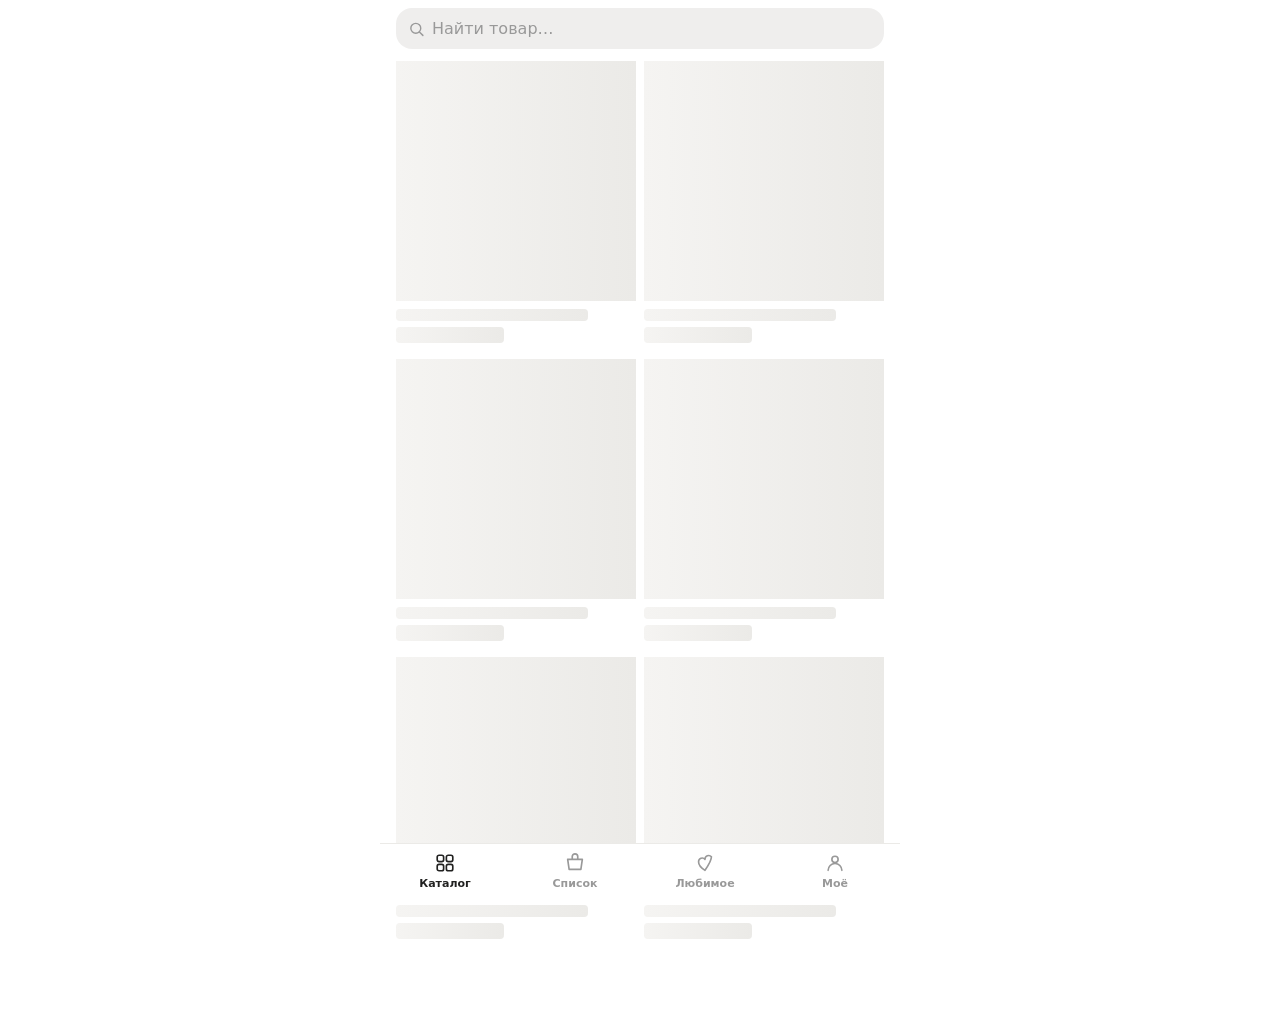
==== commit 47caaa7a: "feat: редизайн v3 в стиле Лавки + фиксы по независимой приёмке Светлая тема только, плиточный катало" ====
--- a/web/index.html
+++ b/web/index.html
@@ -3,7 +3,7 @@
 <head>
 <meta charset="utf-8">
 <meta name="viewport" content="width=device-width, initial-scale=1, viewport-fit=cover">
-<meta name="theme-color" content="#009860">
+<meta name="theme-color" content="#FFFFFF">
 <title>Корзинка — помощник покупок</title>
 <link rel="manifest" href="manifest.json">
 <link rel="stylesheet" href="style.css">
@@ -13,13 +13,17 @@
 
 <!-- ---------- каталог ---------- -->
 <header id="top">
+  <div id="cat-head" class="cat-head" hidden>
+    <button id="back" type="button" aria-label="Назад">‹</button>
+    <h1 id="cat-title"></h1>
+  </div>
   <div class="srch">
     <svg class="ic" viewBox="0 0 24 24" aria-hidden="true"><circle cx="11" cy="11" r="7"/><path d="M16.5 16.5 21 21"/></svg>
     <input id="q" type="search" placeholder="Найти товар…" autocomplete="off" enterkeyhint="search">
     <button id="q-clear" type="button" aria-label="Очистить" hidden>✕</button>
   </div>
-  <div id="cats" class="chips"></div>
-  <div class="toolbar">
+  <div id="cats" class="chips" hidden></div>
+  <div id="toolbar" class="toolbar" hidden>
     <select id="sort" aria-label="Сортировка">
       <option value="rel">Сначала выгодные</option>
       <option value="pk">Дешевле за кг/л</option>
@@ -32,6 +36,7 @@
 </header>
 
 <main id="list-view">
+  <div id="tiles" class="tiles" hidden></div>
   <p id="legend" class="legend" hidden></p>
   <div id="list" class="grid"></div>
   <div id="empty" class="empty" hidden></div>
--- a/web/style.css
+++ b/web/style.css
@@ -1,40 +1,22 @@
-/* Корзинка — мобильный UI, ориентир 393×873. Роли цветов одинаковы в обеих темах. */
+/* Корзинка — мобильный UI, ориентир 393×873. Только светлая тема (палитра Яндекс Лавки). */
 :root{
-  --bg:#F2F3F5; --card:#FFFFFF; --sunken:#EEF0F2;
-  --ink:#010810; --ink2:#4A555F; --muted:#8A939C;
+  --bg:#FFFFFF; --card:#FFFFFF; --sunken:#F5F4F2;
+  --ink:#212120; --ink2:#5C5B58; --muted:#999999;
   --accent:#009860; --accent-ink:#00794C; --accent-soft:#E4F4EC; --on-accent:#FFFFFF;
-  --deal:#E8442A; --deal-soft:#FDE9E5;      /* тёплый — только бейдж выгоды */
+  --deal:#EF544A; --deal-soft:#FDE9E5;      /* красный Лавки — бейдж выгоды и цена по акции */
   --warn:#C07A12; --warn-soft:#FBEFD9;
-  --bad:#D1552E; --danger:#D0392B; --danger-soft:#FBE5E2;
+  --bad:#D1552E; --danger:#EF544A; --danger-soft:#FDE9E5;
   --star:#F5A623;
-  --line:#E3E6E9; --shadow:0 1px 2px rgba(1,8,16,.06);
-  --r:8px;
+  --chip:rgba(101,92,78,.1); --chip-on:#212120;
+  --line:#EBEAE7; --shadow:none;
+  --r:16px;          /* плитки, чипы, кнопки */
+  --r-s:8px;         /* мелкие элементы: поля ввода, бейджи-строки */
+  --pad:16px;
 }
-@media (prefers-color-scheme: dark){
-  :root:not([data-theme="light"]){
-    --bg:#0E1114; --card:#181C21; --sunken:#232830;
-    --ink:#EEF1F4; --ink2:#AEB7C0; --muted:#7C858E;
-    --accent:#16B978; --accent-ink:#57D3A0; --accent-soft:#123227; --on-accent:#03130C;
-    --deal:#FF6A4D; --deal-soft:#3A1E18;
-    --warn:#E0A83C; --warn-soft:#372C15;
-    --bad:#E58154; --danger:#E4665A; --danger-soft:#3A1F1D;
-    --star:#F5B942;
-    --line:#2A3039; --shadow:0 1px 2px rgba(0,0,0,.4);
-  }
-}
-:root[data-theme="dark"]{
-  --bg:#0E1114; --card:#181C21; --sunken:#232830;
-  --ink:#EEF1F4; --ink2:#AEB7C0; --muted:#7C858E;
-  --accent:#16B978; --accent-ink:#57D3A0; --accent-soft:#123227; --on-accent:#03130C;
-  --deal:#FF6A4D; --deal-soft:#3A1E18;
-  --warn:#E0A83C; --warn-soft:#372C15;
-  --bad:#E58154; --danger:#E4665A; --danger-soft:#3A1F1D;
-  --star:#F5B942;
-  --line:#2A3039; --shadow:0 1px 2px rgba(0,0,0,.4);
-}
 
 *{box-sizing:border-box}
-html,body{margin:0;background:var(--bg);color:var(--ink);
+html{background:#FFFFFF}
+html,body{margin:0;background:#FFFFFF;color:var(--ink);
   font:14px/1.4 Inter,-apple-system,BlinkMacSystemFont,"Segoe UI",Roboto,system-ui,sans-serif;
   -webkit-text-size-adjust:100%;touch-action:manipulation}
 button,input,select{font-family:inherit;touch-action:manipulation}
@@ -43,71 +25,98 @@
 .num,.price,.total,.score-n,.n,.sum{font-variant-numeric:tabular-nums}
 
 /* ---------- шапка ---------- */
-#top{position:sticky;top:0;z-index:5;background:var(--bg);padding:8px 8px 0;
-  border-bottom:1px solid var(--line)}
+#top{position:sticky;top:0;z-index:5;background:var(--bg);padding:8px var(--pad) 0}
+.cat-head{display:flex;align-items:center;gap:4px;padding:2px 0 8px;margin-left:-8px}
+.cat-head h1{font-size:20px;font-weight:800;margin:0;letter-spacing:-.01em;
+  overflow:hidden;text-overflow:ellipsis;white-space:nowrap}
+#back{width:36px;height:36px;flex:0 0 auto;border:0;background:none;color:var(--ink);
+  font-size:26px;line-height:1;cursor:pointer;border-radius:50%;padding:0 0 3px}
+#back:active{background:var(--chip)}
 .srch{position:relative}
-.srch .ic{position:absolute;left:11px;top:50%;transform:translateY(-50%);width:17px;height:17px;
+.srch .ic{position:absolute;left:12px;top:50%;transform:translateY(-50%);width:17px;height:17px;
   fill:none;stroke:var(--muted);stroke-width:2;stroke-linecap:round}
-#q{width:100%;padding:11px 36px 11px 36px;border:1px solid var(--line);border-radius:var(--r);
-  background:var(--card);color:var(--ink);font-size:16px;appearance:none}
-#q:focus{outline:none;border-color:var(--accent)}
+#q{width:100%;padding:11px 36px;border:0;border-radius:var(--r);
+  background:var(--chip);color:var(--ink);font-size:16px;appearance:none}
+#q::placeholder{color:var(--muted)}
+#q:focus{outline:2px solid rgba(101,92,78,.25);outline-offset:-2px}
 #q-clear{position:absolute;right:4px;top:50%;transform:translateY(-50%);width:32px;height:32px;
   border:0;background:none;color:var(--muted);font-size:14px;cursor:pointer}
-.chips{display:flex;gap:8px;overflow-x:auto;padding:8px 0 0;scrollbar-width:none}
+.chips{display:flex;gap:8px;overflow-x:auto;padding:10px 0 2px;scrollbar-width:none;
+  /* намёк на горизонтальный скролл: правый край растворяется */
+  mask-image:linear-gradient(90deg,#000 calc(100% - 28px),transparent);
+  -webkit-mask-image:linear-gradient(90deg,#000 calc(100% - 28px),transparent)}
 .chips::-webkit-scrollbar{display:none}
-.chip{flex:0 0 auto;border:1px solid var(--line);background:var(--card);color:var(--ink2);
-  border-radius:var(--r);padding:8px 12px;font-size:12px;font-weight:500;white-space:nowrap;cursor:pointer}
-.chip.on{background:var(--accent);border-color:var(--accent);color:var(--on-accent);font-weight:600}
-.chip.back{background:var(--sunken);color:var(--ink);font-weight:600;border-color:transparent}
-.chip.deal{color:var(--deal);border-color:var(--deal)}
-.chip.deal.on{background:var(--deal);border-color:var(--deal);color:#fff}
+.chip{flex:0 0 auto;border:0;background:var(--chip);color:var(--ink);
+  border-radius:var(--r);padding:8px 12px;font-size:13px;font-weight:400;white-space:nowrap;cursor:pointer}
+.chip.on{background:var(--chip-on);color:#fff;font-weight:500}
 .toolbar{display:flex;gap:8px;align-items:center;padding:8px 0}
-#sort{flex:1;min-width:0;padding:8px 10px;border:1px solid var(--line);border-radius:var(--r);
-  background:var(--card);color:var(--ink);font-size:12px}
-.chk{display:flex;align-items:center;gap:6px;font-size:12px;color:var(--ink2);white-space:nowrap}
-.chk input{width:18px;height:18px;accent-color:var(--accent)}
-
-main,.page{padding:8px calc(8px + env(safe-area-inset-left)) calc(88px + env(safe-area-inset-bottom))}
-.page{padding-top:12px}
-h2{font-size:20px;font-weight:800;line-height:1.25;margin:0 0 10px;letter-spacing:-.01em}
+#sort{flex:1;min-width:0;padding:8px 12px;border:0;border-radius:var(--r);
+  background:var(--chip);color:var(--ink);font-size:13px}
+.chk{display:flex;align-items:center;gap:6px;font-size:13px;color:var(--ink2);white-space:nowrap}
+.chk input{width:18px;height:18px;accent-color:var(--ink)}
+
+main,.page{padding:12px calc(var(--pad) + env(safe-area-inset-left)) calc(88px + env(safe-area-inset-bottom))}
+h2{font-size:20px;font-weight:800;line-height:1.25;margin:0 0 12px;letter-spacing:-.01em}
 h3{font-size:14px;font-weight:700;margin:0 0 6px}
 .head-row{display:flex;align-items:baseline;justify-content:space-between;gap:8px}
 .hint{color:var(--muted);font-size:12px;line-height:1.4;margin:0}
-.legend{color:var(--ink2);font-size:12px;margin:0 0 8px;background:var(--deal-soft);
-  border-radius:var(--r);padding:8px 10px}
+.legend{color:var(--ink2);font-size:12px;margin:0 0 12px;background:var(--deal-soft);
+  border-radius:var(--r);padding:10px 12px}
+
+/* ---------- плитки категорий ---------- */
+.tiles{display:grid;grid-template-columns:repeat(3,minmax(0,1fr));gap:8px;grid-auto-flow:row dense}
+.tile{position:relative;aspect-ratio:1/1;border-radius:var(--r);border:0;overflow:hidden;
+  padding:10px;text-align:left;cursor:pointer;color:var(--ink);
+  display:flex;flex-direction:column;align-items:flex-start;justify-content:flex-start}
+.tile.wide{grid-column:span 2;aspect-ratio:2/1}
+.tile:active{filter:brightness(.96)}
+.tile .tt{position:relative;z-index:1;width:100%;padding-right:26px;font-size:13px;font-weight:600;
+  line-height:1.2;display:-webkit-box;-webkit-line-clamp:3;-webkit-box-orient:vertical;overflow:hidden}
+.tile.wide .tt{font-size:14px;width:64%;padding-right:0}
+/* число товаров — только на широких плитках, на узких не хватает места под картинкой */
+.tile .tn{position:relative;z-index:1;display:none;font-size:11px;font-weight:400;
+  color:var(--muted);margin-top:2px}
+.tile.wide .tn{display:block}
+.tile .tim{position:absolute;right:4px;bottom:4px;width:50px;height:50px;object-fit:contain;
+  mix-blend-mode:multiply}
+.tile.wide .tim{width:64px;height:64px;right:10px;bottom:8px}
 
 /* ---------- сетка карточек 2 колонки ---------- */
-.grid{display:grid;grid-template-columns:repeat(2,minmax(0,1fr));gap:8px}
-.card{background:var(--card);border:1px solid var(--line);border-radius:var(--r);padding:8px;
-  display:flex;flex-direction:column;cursor:pointer;box-shadow:var(--shadow);min-width:0}
-.card:active{background:var(--sunken)}
-.ph-wrap{position:relative;width:100%;aspect-ratio:1/1;border-radius:var(--r);
-  background:var(--sunken);overflow:hidden;flex:0 0 auto}
+/* карточка без рамки: разделение сеткой и отступами, как у Лавки */
+.grid{display:grid;grid-template-columns:repeat(2,minmax(0,1fr));gap:16px 8px}
+.card{background:none;border:0;border-radius:0;padding:0;
+  display:flex;flex-direction:column;cursor:pointer;min-width:0}
+.card:active{opacity:.7}
+/* фото — квадратная чисто-белая плашка с резкими краями */
+.ph-wrap{position:relative;width:100%;aspect-ratio:1/1;border-radius:0;
+  background:#FFFFFF;overflow:hidden;flex:0 0 auto}
 .ph-wrap img{position:absolute;inset:0;width:100%;height:100%;object-fit:contain}
-.ph{position:absolute;inset:0;display:flex;align-items:center;justify-content:center}
+.ph{position:absolute;inset:0;display:flex;align-items:center;justify-content:center;
+  background:var(--sunken)}
 .ph svg{width:38%;height:38%;fill:none;stroke:var(--muted);stroke-width:1.5;
   stroke-linejoin:round;stroke-linecap:round}
-.heart{position:absolute;right:2px;top:2px;width:32px;height:32px;border:0;border-radius:50%;
+.heart{position:absolute;right:0;top:0;width:32px;height:32px;border:0;border-radius:50%;
   background:transparent;color:var(--muted);font-size:17px;line-height:1;cursor:pointer;padding:0}
 .heart.on{color:var(--danger)}
-.badge-abs{position:absolute;left:4px;top:4px}
-
-.rate{display:flex;align-items:center;gap:3px;font-size:12px;color:var(--ink2);margin-top:8px;min-height:16px}
+.badge-abs{position:absolute;left:0;bottom:0}
+
+.rate{display:flex;align-items:center;gap:3px;font-size:12px;color:var(--muted);margin-top:8px;min-height:16px}
 .rate .st{color:var(--star)}
-.name{font-size:12px;line-height:1.35;color:var(--ink);margin-top:2px;
-  display:-webkit-box;-webkit-line-clamp:2;-webkit-box-orient:vertical;overflow:hidden;min-height:32px}
-.price{font-size:18px;font-weight:700;color:var(--ink);margin-top:6px;line-height:1.15}
-.price .old{font-size:12px;font-weight:500;color:var(--muted);text-decoration:line-through;margin-left:6px}
-.ppk{font-size:12px;color:var(--muted);margin-top:2px;min-height:16px}
+.name{font-size:13px;font-weight:400;line-height:1.3;color:var(--ink);margin-top:2px;
+  display:-webkit-box;-webkit-line-clamp:2;-webkit-box-orient:vertical;overflow:hidden;min-height:34px}
+.price{font-size:16px;font-weight:700;color:var(--ink);margin-top:6px;line-height:1.15}
+.price.sale{color:var(--deal)}
+.price .old{font-size:14px;font-weight:400;color:var(--muted);text-decoration:line-through;margin-left:6px}
+.ppk{font-size:12px;font-weight:400;color:var(--muted);margin-top:2px;min-height:16px}
 .card .score{margin-top:6px}
 .card .act{margin-top:8px}
 
 /* бейджи */
-.badge{display:inline-block;border-radius:6px;padding:2px 6px;font-size:11px;font-weight:700;line-height:1.3}
+.badge{display:inline-block;border-radius:2px;padding:4px 6px;font-size:11px;font-weight:700;line-height:1.1}
 .badge.good{background:var(--deal);color:#fff}
 .badge.fake{background:var(--warn-soft);color:var(--warn)}
 .badge.small{background:var(--sunken);color:var(--ink2)}
-.badge.flag{background:var(--danger-soft);color:var(--bad)}
+.badge.flag{background:var(--danger-soft);color:var(--bad);border-radius:var(--r-s)}
 
 /* шкала состава */
 .score{display:inline-flex;align-items:center;gap:6px}
@@ -119,23 +128,23 @@
 
 /* кнопка «в список» / степпер */
 .act{width:100%}
-.add{width:100%;min-height:36px;border:0;border-radius:var(--r);background:var(--accent);
-  color:var(--on-accent);font-size:13px;font-weight:700;cursor:pointer}
-.add:active{filter:brightness(.93)}
+.add{width:100%;min-height:36px;border:0;border-radius:var(--r);background:var(--chip);
+  color:var(--ink);font-size:13px;font-weight:600;cursor:pointer}
+.add:active{filter:brightness(.95)}
 .qty{display:flex;align-items:center;justify-content:space-between;gap:4px;width:100%;
-  background:var(--accent-soft);border-radius:var(--r);min-height:36px;padding:0 2px}
+  background:var(--chip);border-radius:var(--r);min-height:36px;padding:0 2px}
 .qty button{width:34px;height:34px;border-radius:var(--r);border:0;background:transparent;
-  color:var(--accent-ink);font-size:18px;font-weight:700;line-height:1;cursor:pointer;padding:0}
-.qty button:active{background:var(--sunken)}
+  color:var(--ink);font-size:18px;font-weight:700;line-height:1;cursor:pointer;padding:0}
+.qty button:active{background:rgba(101,92,78,.12)}
 .qty .n{flex:1;text-align:center;font-size:14px;font-weight:700;color:var(--ink)}
 .qty.compact{width:auto;min-width:104px}
 
 /* скелетоны */
-.sk{background:var(--card);border:1px solid var(--line);border-radius:var(--r);padding:8px}
-.sk i{display:block;border-radius:6px;background:var(--sunken);
+.sk{background:none;border:0;border-radius:0;padding:0}
+.sk i{display:block;border-radius:4px;background:var(--sunken);
   background-image:linear-gradient(90deg,transparent,var(--line),transparent);
   background-size:200% 100%;animation:sh 1.2s linear infinite}
-.sk .b{width:100%;aspect-ratio:1/1;border-radius:var(--r)}
+.sk .b{width:100%;aspect-ratio:1/1;border-radius:0}
 .sk .l1{height:12px;width:80%;margin:8px 0 6px} .sk .l2{height:16px;width:45%}
 @keyframes sh{0%{background-position:120% 0}100%{background-position:-120% 0}}
 
@@ -147,128 +156,127 @@
 
 /* ---------- нижняя навигация ---------- */
 #tabs{position:fixed;bottom:0;left:0;right:0;max-width:520px;margin:0 auto;display:flex;
-  background:var(--card);border-top:1px solid var(--line);z-index:10;
+  background:#FFFFFF;border-top:1px solid var(--line);z-index:10;
   padding-bottom:env(safe-area-inset-bottom)}
 #tabs button{position:relative;flex:1;border:0;background:none;color:var(--muted);
   min-height:56px;padding:8px 0 6px;display:flex;flex-direction:column;align-items:center;gap:3px;cursor:pointer}
 #tabs svg{width:22px;height:22px;fill:none;stroke:currentColor;stroke-width:1.8;
   stroke-linecap:round;stroke-linejoin:round}
 #tabs span{font-size:11px;font-weight:600}
-#tabs button.active{color:var(--accent)}
+#tabs button.active{color:var(--ink)}
 #cart-n{position:absolute;top:4px;left:calc(50% + 6px);background:var(--deal);color:#fff;
   border-radius:9px;min-width:18px;padding:0 5px;font-size:11px;line-height:18px;text-align:center;font-weight:700}
 
 /* ---------- шторка товара ---------- */
-#card-overlay{position:fixed;inset:0;background:rgba(1,8,16,.5);z-index:20;
+#card-overlay{position:fixed;inset:0;background:rgba(33,32,31,.45);z-index:20;
   display:flex;align-items:flex-end;justify-content:center;animation:fade .2s ease-out}
 #card-overlay[hidden]{display:none}
 @keyframes fade{from{opacity:0}to{opacity:1}}
-#card{background:var(--bg);border-radius:16px 16px 0 0;width:100%;max-width:520px;
+#card{background:#FFFFFF;border-radius:16px 16px 0 0;width:100%;max-width:520px;
   max-height:92vh;display:flex;flex-direction:column;animation:up .2s ease-out}
 @keyframes up{from{transform:translateY(24px)}to{transform:none}}
 .handle-row{position:relative;padding:8px 12px 0;flex:0 0 auto}
 .handle{width:36px;height:4px;border-radius:2px;background:var(--line);margin:0 auto}
 .dots{position:absolute;right:6px;top:2px;width:40px;height:40px;border:0;background:none;
-  color:var(--ink2);font-size:16px;cursor:pointer;border-radius:var(--r)}
-.dots:active{background:var(--sunken)}
-#card-body{overflow-y:auto;padding:8px 12px 16px;-webkit-overflow-scrolling:touch}
+  color:var(--ink2);font-size:16px;cursor:pointer;border-radius:50%}
+.dots:active{background:var(--chip)}
+#card-body{overflow-y:auto;padding:8px 16px 16px;-webkit-overflow-scrolling:touch}
 #card h2{font-size:16px;font-weight:700;line-height:1.3;margin:12px 0 4px}
 .ph-wrap.c-photo{aspect-ratio:auto;height:190px}
-.c-sub{font-size:12px;color:var(--ink2);margin-bottom:10px}
+.c-sub{font-size:12px;color:var(--muted);margin-bottom:10px}
 .price-row{display:flex;align-items:baseline;gap:10px;margin-bottom:12px;flex-wrap:wrap}
 .price-now{font-size:24px;font-weight:800;line-height:1.1}
-.price-old{font-size:13px;color:var(--muted);text-decoration:line-through}
-.blk{background:var(--card);border:1px solid var(--line);border-radius:var(--r);padding:12px;margin-bottom:8px}
+.price-old{font-size:14px;color:var(--muted);text-decoration:line-through}
+.blk{background:var(--sunken);border:0;border-radius:var(--r);padding:12px;margin-bottom:8px}
 .score-big .top{display:flex;align-items:center;gap:12px}
 .score-big .n{font-size:20px;font-weight:800}
-.score-big .track{flex:1;height:20px;border-radius:6px;background:var(--sunken);overflow:hidden}
+.score-big .track{flex:1;height:20px;border-radius:6px;background:#fff;overflow:hidden}
 .score-big .fill{height:100%;border-radius:6px}
 .e-list{display:flex;gap:6px;flex-wrap:wrap;margin:10px 0}
-.e{border-radius:6px;padding:3px 8px;font-size:11px;font-weight:600}
+.e{border-radius:var(--r-s);padding:3px 8px;font-size:11px;font-weight:600}
 .e.h0{background:var(--accent-soft);color:var(--accent-ink)}
 .e.h1{background:var(--sunken);color:var(--ink2)}
 .e.h2{background:var(--warn-soft);color:var(--warn)}
 .e.h3{background:var(--danger-soft);color:var(--danger)}
 .spark{width:100%;height:64px}
 .kvs{display:flex;gap:8px;flex-wrap:wrap;margin-bottom:8px}
-.kv{flex:1 1 45%;background:var(--card);border:1px solid var(--line);border-radius:var(--r);
-  padding:8px 10px;font-size:12px;color:var(--ink2)}
+.kv{flex:1 1 45%;background:var(--sunken);border:0;border-radius:var(--r);
+  padding:10px 12px;font-size:12px;color:var(--muted)}
 .kv b{display:block;color:var(--ink);font-size:14px;font-weight:700;margin-top:2px;overflow-wrap:anywhere}
 .comp{font-size:13px;color:var(--ink2)}
 .comp .txt{overflow:hidden}
 .comp .txt.clip{display:-webkit-box;-webkit-line-clamp:3;-webkit-box-orient:vertical}
-.comp .more{border:0;background:none;color:var(--accent-ink);font-size:13px;font-weight:600;
-  padding:6px 0 0;cursor:pointer}
+.comp .more{border:0;background:none;color:var(--ink);font-size:13px;font-weight:600;
+  padding:6px 0 0;cursor:pointer;text-decoration:underline}
 .sec-h{font-size:14px;font-weight:700;margin:16px 0 8px}
-.sim{display:flex;gap:8px;overflow-x:auto;padding-bottom:4px;scrollbar-width:none}
+.sim{display:flex;gap:12px;overflow-x:auto;padding-bottom:4px;scrollbar-width:none}
 .sim::-webkit-scrollbar{display:none}
-.sim .s-card{flex:0 0 132px;background:var(--card);border:1px solid var(--line);border-radius:var(--r);
-  padding:8px;cursor:pointer;box-shadow:var(--shadow)}
+.sim .s-card{flex:0 0 115px;background:none;border:0;border-radius:0;padding:0;cursor:pointer}
 .sim .ph-wrap{aspect-ratio:1/1}
-.sim .st{font-size:12px;line-height:1.35;margin:6px 0 4px;height:32px;overflow:hidden}
+.sim .st{font-size:13px;line-height:1.3;margin:6px 0 4px;height:34px;overflow:hidden}
 .sim .sp{font-size:15px;font-weight:700}
 
 /* явные строки-действия «скрыть» */
 .rowbtn{display:flex;align-items:center;gap:10px;width:100%;min-height:48px;text-align:left;
-  border:1px solid var(--line);border-radius:var(--r);background:var(--card);color:var(--ink);
+  border:0;border-radius:var(--r);background:var(--sunken);color:var(--ink);
   padding:12px;margin-bottom:8px;font-size:13px;font-weight:600;cursor:pointer}
 .rowbtn svg{width:20px;height:20px;flex:0 0 auto;fill:none;stroke:currentColor;stroke-width:1.7;
   stroke-linecap:round;stroke-linejoin:round;color:var(--danger)}
-.rowbtn:active{background:var(--sunken)}
-
-.card-foot{flex:0 0 auto;display:flex;gap:8px;align-items:center;padding:8px 12px;
-  padding-bottom:calc(8px + env(safe-area-inset-bottom));border-top:1px solid var(--line);background:var(--bg)}
-.cta{flex:1;min-height:48px;border:0;border-radius:var(--r);background:var(--accent);color:var(--on-accent);
+.rowbtn:active{filter:brightness(.96)}
+
+.card-foot{flex:0 0 auto;display:flex;gap:8px;align-items:center;padding:8px 16px;
+  padding-bottom:calc(8px + env(safe-area-inset-bottom));border-top:1px solid var(--line);background:#FFFFFF}
+.cta{flex:1;min-height:48px;border:0;border-radius:var(--r);background:var(--ink);color:#fff;
   font-size:15px;font-weight:700;cursor:pointer;display:flex;align-items:center;justify-content:center;gap:8px}
 .cta svg{width:20px;height:20px;flex:0 0 auto;fill:none;stroke:currentColor;stroke-width:1.8;
   stroke-linecap:round;stroke-linejoin:round}
-.cta:active{filter:brightness(.93)}
-.cta.in{background:var(--accent-soft);color:var(--accent-ink)}
-.fav-btn{width:48px;height:48px;border:1px solid var(--line);border-radius:var(--r);background:var(--card);
+.cta:active{filter:brightness(1.3)}
+.cta.in{background:var(--chip);color:var(--ink)}
+.fav-btn{width:48px;height:48px;border:0;border-radius:var(--r);background:var(--chip);
   color:var(--ink2);font-size:20px;cursor:pointer;flex:0 0 auto}
-.fav-btn.on{color:var(--danger);border-color:var(--danger);background:var(--danger-soft)}
+.fav-btn.on{color:var(--danger);background:var(--danger-soft)}
 
 /* ---------- список покупок ---------- */
-.budget-card{background:var(--card);border:1px solid var(--line);border-radius:var(--r);
-  padding:12px;margin-bottom:12px}
+.budget-card{background:var(--sunken);border:0;border-radius:var(--r);
+  padding:14px;margin-bottom:16px}
 .budget-row{display:flex;justify-content:space-between;align-items:center;gap:12px}
 .bl{font-size:13px;color:var(--ink2);display:flex;align-items:center;gap:8px}
-#budget{width:88px;padding:8px;border:1px solid var(--line);border-radius:var(--r);
-  background:var(--bg);color:var(--ink);font-size:16px}
+#budget{width:88px;padding:8px 10px;border:0;border-radius:var(--r);
+  background:#FFFFFF;color:var(--ink);font-size:16px}
 .total{font-size:18px;font-weight:800}
 .total.over{color:var(--danger)}
-.bar-track{height:8px;border-radius:4px;background:var(--sunken);overflow:hidden;margin:10px 0 6px}
+.bar-track{height:8px;border-radius:4px;background:#FFFFFF;overflow:hidden;margin:10px 0 6px}
 .bar-fill{height:100%;width:0;border-radius:4px;background:var(--accent);transition:width .2s}
 .bar-fill.warn{background:var(--warn)} .bar-fill.over{background:var(--danger)}
-.citem{display:grid;grid-template-columns:52px 1fr;gap:10px;align-items:center;
-  background:var(--card);border:1px solid var(--line);border-radius:var(--r);padding:8px;margin-bottom:8px;
-  box-shadow:var(--shadow)}
-.citem .ph-wrap{width:52px;height:52px;aspect-ratio:auto}
-.citem .ti{font-size:13px;line-height:1.35;display:-webkit-box;-webkit-line-clamp:2;
+.citem{display:grid;grid-template-columns:56px 1fr;gap:12px;align-items:center;
+  background:none;border:0;border-bottom:1px solid var(--line);border-radius:0;
+  padding:10px 0;margin-bottom:0}
+.citem .ph-wrap{width:56px;height:56px;aspect-ratio:auto}
+.citem .ti{font-size:13px;font-weight:400;line-height:1.3;display:-webkit-box;-webkit-line-clamp:2;
   -webkit-box-orient:vertical;overflow:hidden}
 .citem .crow{display:flex;align-items:center;justify-content:space-between;gap:8px;margin-top:6px}
 .citem .sum{font-weight:700;font-size:14px}
 .citem .oos{color:var(--danger);font-size:11px;font-weight:600}
-.ghost{border:1px solid var(--line);border-radius:var(--r);padding:12px;font-size:13px;
-  background:var(--card);color:var(--ink2);cursor:pointer}
-.ghost.wide{width:100%;margin-top:8px}
-.ghost.danger{color:var(--danger);border-color:var(--danger)}
+.ghost{border:0;border-radius:var(--r);padding:12px 16px;font-size:13px;font-weight:600;
+  background:var(--chip);color:var(--ink);cursor:pointer}
+.ghost.wide{width:100%;margin-top:16px}
+.ghost.danger{color:#fff;background:var(--danger)}
 
 /* ---------- моё ---------- */
 .acc{width:100%;display:flex;justify-content:space-between;align-items:center;min-height:48px;
-  border:1px solid var(--line);border-radius:var(--r);background:var(--card);color:var(--ink);
-  padding:12px;margin:8px 0;font-size:14px;font-weight:600;cursor:pointer}
-.acc-x{font-size:13px;font-weight:500;color:var(--accent-ink)}
+  border:0;border-radius:var(--r);background:var(--sunken);color:var(--ink);
+  padding:12px 14px;margin:8px 0;font-size:14px;font-weight:600;cursor:pointer}
+.acc-x{font-size:13px;font-weight:500;color:var(--muted)}
 .acc-body{padding:4px 0 8px}
-.bl-chip{display:inline-flex;gap:8px;align-items:center;background:var(--card);
-  border:1px solid var(--line);border-radius:var(--r);padding:6px 10px;margin:0 6px 6px 0;font-size:13px}
+.bl-chip{display:inline-flex;gap:8px;align-items:center;background:var(--chip);
+  border:0;border-radius:var(--r);padding:6px 10px;margin:0 6px 6px 0;font-size:13px}
 .bl-chip button{min-width:24px;min-height:24px;border:0;background:none;color:var(--danger);cursor:pointer}
 .mini-clear{border:0;background:none;color:var(--danger);font-size:13px;font-weight:600;
   cursor:pointer;padding:4px 0}
-.info-card{background:var(--card);border:1px solid var(--line);border-radius:var(--r);
-  padding:12px;margin-top:16px;display:grid;gap:8px}
+.info-card{background:var(--sunken);border:0;border-radius:var(--r);
+  padding:14px;margin-top:16px;display:grid;gap:8px}
 
 /* тост */
 .toast{position:fixed;left:50%;bottom:calc(76px + env(safe-area-inset-bottom));transform:translateX(-50%);
-  background:var(--ink);color:var(--bg);padding:10px 16px;border-radius:var(--r);font-size:13px;
+  background:var(--ink);color:#fff;padding:10px 16px;border-radius:var(--r);font-size:13px;
   z-index:40;max-width:88%;text-align:center}
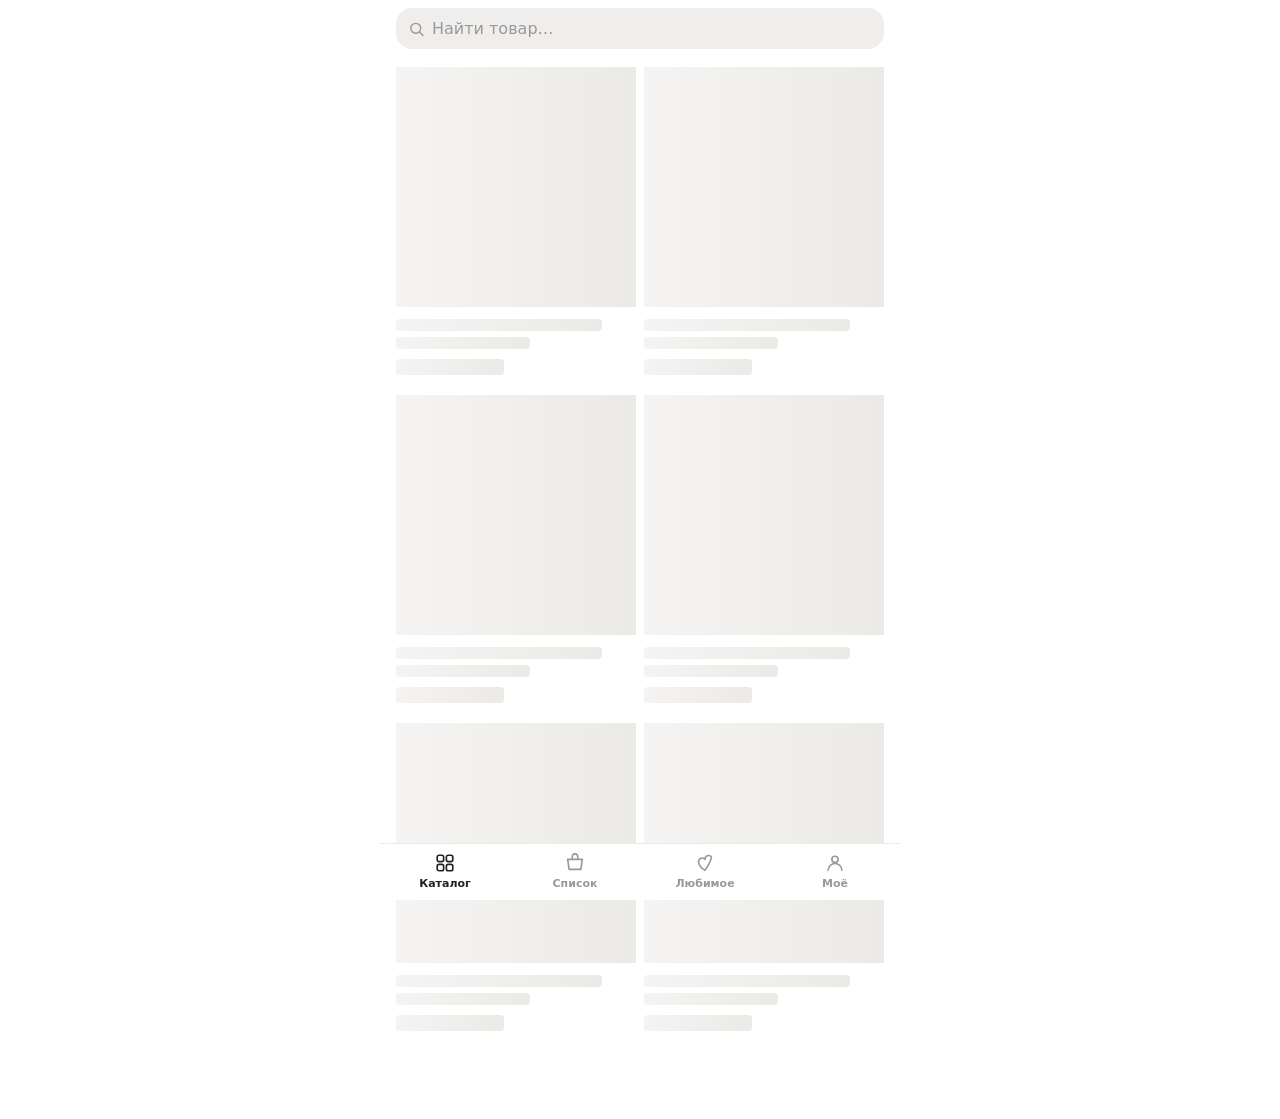
==== commit 0b724fcf: "fix: полировка v4 — 36 UI/UX-правок по скриншот-проходу + надёжный досмотр загрузки фото Co-Authored" ====
--- a/web/index.html
+++ b/web/index.html
@@ -31,7 +31,7 @@
       <option value="v">Качество за рубль</option>
       <option value="p">Дешевле</option>
     </select>
-    <label class="chk"><input type="checkbox" id="stock" checked><span>в наличии</span></label>
+    <label class="chk"><input type="checkbox" id="stock" checked><span>В наличии</span></label>
   </div>
 </header>
 
@@ -48,10 +48,10 @@
   <div class="budget-card">
     <div class="budget-row">
       <label class="bl">Бюджет
-        <input id="budget" type="number" inputmode="numeric" placeholder="₽"></label>
+        <span class="bfield"><input id="budget" type="number" inputmode="numeric" placeholder="—"></span></label>
       <div id="cart-total" class="total">Итого 0 ₽</div>
     </div>
-    <div class="bar-track"><div id="budget-bar" class="bar-fill"></div></div>
+    <div id="bar-track" class="bar-track" hidden><div id="budget-bar" class="bar-fill"></div></div>
     <p id="budget-hint" class="hint"></p>
   </div>
   <div id="cart-items"></div>
--- a/web/style.css
+++ b/web/style.css
@@ -25,7 +25,11 @@
 .num,.price,.total,.score-n,.n,.sum{font-variant-numeric:tabular-nums}
 
 /* ---------- шапка ---------- */
-#top{position:sticky;top:0;z-index:5;background:var(--bg);padding:8px var(--pad) 0}
+#top{position:sticky;top:0;z-index:5;background:var(--bg);padding:8px var(--pad) 6px}
+/* волосок под залипшей шапкой, чтобы лента не «въезжала» в фильтры */
+#top::after{content:"";position:absolute;left:0;right:0;bottom:0;height:1px;
+  background:var(--line);opacity:0;transition:opacity .15s}
+#top.stuck::after{opacity:1}
 .cat-head{display:flex;align-items:center;gap:4px;padding:2px 0 8px;margin-left:-8px}
 .cat-head h1{font-size:20px;font-weight:800;margin:0;letter-spacing:-.01em;
   overflow:hidden;text-overflow:ellipsis;white-space:nowrap}
@@ -41,19 +45,32 @@
 #q:focus{outline:2px solid rgba(101,92,78,.25);outline-offset:-2px}
 #q-clear{position:absolute;right:4px;top:50%;transform:translateY(-50%);width:32px;height:32px;
   border:0;background:none;color:var(--muted);font-size:14px;cursor:pointer}
-.chips{display:flex;gap:8px;overflow-x:auto;padding:10px 0 2px;scrollbar-width:none;
+.chips{display:flex;gap:8px;overflow-x:auto;padding:10px 20px 2px 0;scrollbar-width:none;
   /* намёк на горизонтальный скролл: правый край растворяется */
-  mask-image:linear-gradient(90deg,#000 calc(100% - 28px),transparent);
-  -webkit-mask-image:linear-gradient(90deg,#000 calc(100% - 28px),transparent)}
+  mask-image:linear-gradient(90deg,#000 calc(100% - 24px),transparent calc(100% - 4px));
+  -webkit-mask-image:linear-gradient(90deg,#000 calc(100% - 24px),transparent calc(100% - 4px))}
 .chips::-webkit-scrollbar{display:none}
-.chip{flex:0 0 auto;border:0;background:var(--chip);color:var(--ink);
-  border-radius:var(--r);padding:8px 12px;font-size:13px;font-weight:400;white-space:nowrap;cursor:pointer}
-.chip.on{background:var(--chip-on);color:#fff;font-weight:500}
-.toolbar{display:flex;gap:8px;align-items:center;padding:8px 0}
-#sort{flex:1;min-width:0;padding:8px 12px;border:0;border-radius:var(--r);
-  background:var(--chip);color:var(--ink);font-size:13px}
-.chk{display:flex;align-items:center;gap:6px;font-size:13px;color:var(--ink2);white-space:nowrap}
-.chk input{width:18px;height:18px;accent-color:var(--ink)}
+.chip{flex:0 0 auto;display:inline-flex;align-items:center;min-height:40px;max-width:70vw;
+  border:0;background:var(--chip);color:var(--ink);
+  border-radius:var(--r);padding:0 14px;font-size:13px;font-weight:500;white-space:nowrap;cursor:pointer;
+  overflow:hidden;text-overflow:ellipsis}
+.chip.on{background:var(--chip-on);color:#fff}
+.toolbar{display:flex;gap:8px;align-items:center;padding:10px 0 2px}
+#sort{flex:1;min-width:0;height:40px;padding:0 34px 0 14px;border:0;border-radius:var(--r);
+  background:var(--chip);color:var(--ink);font-size:13px;font-weight:500;appearance:none;-webkit-appearance:none;
+  background-image:url("data:image/svg+xml;charset=utf8,%3Csvg xmlns='http://www.w3.org/2000/svg' viewBox='0 0 24 24' fill='none' stroke='%23212120' stroke-width='2' stroke-linecap='round' stroke-linejoin='round'%3E%3Cpath d='m6 9 6 6 6-6'/%3E%3C/svg%3E");
+  background-repeat:no-repeat;background-position:right 12px center;background-size:16px 16px}
+/* «в наличии» — чип-переключатель вместо системного чекбокса */
+.chk{flex:0 0 auto;display:inline-flex;align-items:center;gap:6px;min-height:40px;padding:0 14px;
+  border-radius:var(--r);background:var(--chip);color:var(--ink);
+  font-size:13px;font-weight:500;white-space:nowrap;cursor:pointer;user-select:none}
+.chk input{position:absolute;opacity:0;width:0;height:0;margin:0}
+.chk::before{content:"";width:16px;height:16px;border-radius:5px;flex:0 0 auto;
+  background:#FFFFFF;box-shadow:inset 0 0 0 1.5px rgba(101,92,78,.28);
+  background-position:center;background-repeat:no-repeat;background-size:12px 12px}
+.chk:has(input:checked){background:var(--chip-on);color:#fff}
+.chk:has(input:checked)::before{background-color:#FFFFFF;box-shadow:none;
+  background-image:url("data:image/svg+xml;charset=utf8,%3Csvg xmlns='http://www.w3.org/2000/svg' viewBox='0 0 24 24' fill='none' stroke='%23212120' stroke-width='3.4' stroke-linecap='round' stroke-linejoin='round'%3E%3Cpath d='m5 12.5 5 5L19 7'/%3E%3C/svg%3E")}
 
 main,.page{padding:12px calc(var(--pad) + env(safe-area-inset-left)) calc(88px + env(safe-area-inset-bottom))}
 h2{font-size:20px;font-weight:800;line-height:1.25;margin:0 0 12px;letter-spacing:-.01em}
@@ -64,80 +81,97 @@
   border-radius:var(--r);padding:10px 12px}
 
 /* ---------- плитки категорий ---------- */
-.tiles{display:grid;grid-template-columns:repeat(3,minmax(0,1fr));gap:8px;grid-auto-flow:row dense}
-.tile{position:relative;aspect-ratio:1/1;border-radius:var(--r);border:0;overflow:hidden;
-  padding:10px;text-align:left;cursor:pointer;color:var(--ink);
+/* строки одной высоты: узкая и широкая плитки выравниваются по базовой сетке */
+.tiles{display:grid;grid-template-columns:repeat(3,minmax(0,1fr));gap:8px;
+  grid-auto-flow:row dense;grid-auto-rows:114px}
+.tile{position:relative;border-radius:var(--r);border:0;overflow:hidden;
+  padding:10px 10px 8px;text-align:left;cursor:pointer;color:var(--ink);
   display:flex;flex-direction:column;align-items:flex-start;justify-content:flex-start}
-.tile.wide{grid-column:span 2;aspect-ratio:2/1}
+.tile.wide{grid-column:span 2}
 .tile:active{filter:brightness(.96)}
-.tile .tt{position:relative;z-index:1;width:100%;padding-right:26px;font-size:13px;font-weight:600;
-  line-height:1.2;display:-webkit-box;-webkit-line-clamp:3;-webkit-box-orient:vertical;overflow:hidden}
-.tile.wide .tt{font-size:14px;width:64%;padding-right:0}
-/* число товаров — только на широких плитках, на узких не хватает места под картинкой */
-.tile .tn{position:relative;z-index:1;display:none;font-size:11px;font-weight:400;
-  color:var(--muted);margin-top:2px}
-.tile.wide .tn{display:block}
-.tile .tim{position:absolute;right:4px;bottom:4px;width:50px;height:50px;object-fit:contain;
-  mix-blend-mode:multiply}
-.tile.wide .tim{width:64px;height:64px;right:10px;bottom:8px}
+.tile .tt{position:relative;z-index:1;width:100%;padding-right:30px;font-size:13px;font-weight:600;
+  line-height:1.21;letter-spacing:-.005em;
+  display:-webkit-box;-webkit-line-clamp:3;-webkit-box-orient:vertical;overflow:hidden}
+.tile.wide .tt{font-size:15px;width:62%;padding-right:0;-webkit-line-clamp:2}
+/* число товаров прижато к низу — одинаковая базовая линия во всех плитках */
+.tile .tn{position:relative;z-index:1;margin-top:auto;padding-top:4px;
+  font-size:11px;font-weight:500;color:rgba(33,32,31,.42)}
+.tile.deals .tt,.tile.deals .tn{color:var(--deal)}
+.tile .tim{position:absolute;right:6px;bottom:6px;width:56px;height:56px;object-fit:contain;
+  object-position:right bottom;mix-blend-mode:multiply}
+.tile.wide .tim{width:76px;height:76px;right:12px;bottom:8px}
 
 /* ---------- сетка карточек 2 колонки ---------- */
 /* карточка без рамки: разделение сеткой и отступами, как у Лавки */
-.grid{display:grid;grid-template-columns:repeat(2,minmax(0,1fr));gap:16px 8px}
-.card{background:none;border:0;border-radius:0;padding:0;
+.grid{display:grid;grid-template-columns:repeat(2,minmax(0,1fr));gap:20px 8px;align-items:stretch}
+/* карточка — колонка на всю высоту строки, кнопка всегда внизу:
+   так цены и кнопки соседних карточек стоят на одной линии */
+.card{background:none;border:0;border-radius:0;padding:0;height:100%;
   display:flex;flex-direction:column;cursor:pointer;min-width:0}
 .card:active{opacity:.7}
+/* гасим само фото, а не всю плашку: сердечко и метка должны остаться контрастными */
+.card.oos .ph-wrap img,.card.oos .ph-wrap .ph{opacity:.42}
+.card.oos .name,.card.oos .price{color:var(--ink2)}
 /* фото — квадратная чисто-белая плашка с резкими краями */
 .ph-wrap{position:relative;width:100%;aspect-ratio:1/1;border-radius:0;
   background:#FFFFFF;overflow:hidden;flex:0 0 auto}
 .ph-wrap img{position:absolute;inset:0;width:100%;height:100%;object-fit:contain}
+/* заглушка показывается только когда картинки нет — иначе серая подложка
+   торчала по бокам любого «неквадратного» фото */
 .ph{position:absolute;inset:0;display:flex;align-items:center;justify-content:center;
   background:var(--sunken)}
+.ph-wrap.ok .ph{display:none}
 .ph svg{width:38%;height:38%;fill:none;stroke:var(--muted);stroke-width:1.5;
   stroke-linejoin:round;stroke-linecap:round}
-.heart{position:absolute;right:0;top:0;width:32px;height:32px;border:0;border-radius:50%;
-  background:transparent;color:var(--muted);font-size:17px;line-height:1;cursor:pointer;padding:0}
-.heart.on{color:var(--danger)}
-.badge-abs{position:absolute;left:0;bottom:0}
-
-.rate{display:flex;align-items:center;gap:3px;font-size:12px;color:var(--muted);margin-top:8px;min-height:16px}
+.heart{position:absolute;right:0;top:0;width:40px;height:40px;border:0;border-radius:50%;
+  background:transparent;color:#B9B7B2;font-size:19px;line-height:40px;cursor:pointer;padding:0;
+  text-align:center;text-shadow:0 0 6px #fff,0 0 3px #fff}
+.heart.on{color:var(--danger);text-shadow:none}
+.badge-abs{position:absolute;left:4px;bottom:4px}
+.oos-abs{position:absolute;left:4px;bottom:4px;background:rgba(33,32,31,.72);color:#fff;
+  border-radius:var(--r-s);padding:3px 7px;font-size:11px;font-weight:600}
+
+.rate{display:flex;align-items:center;gap:3px;font-size:12px;color:var(--muted);margin-top:10px;min-height:16px}
 .rate .st{color:var(--star)}
 .name{font-size:13px;font-weight:400;line-height:1.3;color:var(--ink);margin-top:2px;
   display:-webkit-box;-webkit-line-clamp:2;-webkit-box-orient:vertical;overflow:hidden;min-height:34px}
-.price{font-size:16px;font-weight:700;color:var(--ink);margin-top:6px;line-height:1.15}
+.price{font-size:16px;font-weight:700;color:var(--ink);margin-top:8px;line-height:1.15;
+  display:flex;align-items:baseline;gap:6px;flex-wrap:wrap}
 .price.sale{color:var(--deal)}
-.price .old{font-size:14px;font-weight:400;color:var(--muted);text-decoration:line-through;margin-left:6px}
-.ppk{font-size:12px;font-weight:400;color:var(--muted);margin-top:2px;min-height:16px}
-.card .score{margin-top:6px}
-.card .act{margin-top:8px}
+.price .old{font-size:13px;font-weight:400;color:var(--muted);text-decoration:line-through}
+.ppk{font-size:12px;font-weight:400;color:var(--muted);margin-top:3px;min-height:16px}
+.score-row{min-height:24px;margin-top:6px;display:flex;align-items:center}
+.card .act{margin-top:auto;padding-top:10px}
 
 /* бейджи */
-.badge{display:inline-block;border-radius:2px;padding:4px 6px;font-size:11px;font-weight:700;line-height:1.1}
+.badge{display:inline-block;border-radius:var(--r-s);padding:4px 7px;font-size:11px;font-weight:700;line-height:1.1}
 .badge.good{background:var(--deal);color:#fff}
 .badge.fake{background:var(--warn-soft);color:var(--warn)}
-.badge.small{background:var(--sunken);color:var(--ink2)}
-.badge.flag{background:var(--danger-soft);color:var(--bad);border-radius:var(--r-s)}
-
-/* шкала состава */
-.score{display:inline-flex;align-items:center;gap:6px}
-.score .track{width:38px;height:5px;border-radius:3px;background:var(--sunken);overflow:hidden}
-.score .fill{height:100%;border-radius:3px}
-.score-n{font-size:12px;font-weight:700;color:var(--ink2)}
+.badge.small{background:rgba(33,32,31,.72);color:#fff}
+.badge.flag{background:var(--danger-soft);color:var(--bad);border-radius:var(--r-s);font-weight:600}
+
+/* оценка состава — компактная пилюля вместо крошечной шкалы с висящей цифрой */
+.score{display:inline-flex;align-items:center;gap:4px;border-radius:var(--r-s);
+  padding:3px 8px;font-size:11px;font-weight:700;line-height:1.2;white-space:nowrap}
+.score .lbl{font-weight:500;opacity:.75}
+.score.good{background:var(--accent-soft);color:var(--accent-ink)}
+.score.mid{background:var(--warn-soft);color:var(--warn)}
+.score.bad{background:var(--danger-soft);color:var(--bad)}
 .s-good{background:var(--accent)} .s-mid{background:var(--warn)} .s-bad{background:var(--bad)}
 .c-good{color:var(--accent-ink)} .c-mid{color:var(--warn)} .c-bad{color:var(--bad)}
 
 /* кнопка «в список» / степпер */
 .act{width:100%}
-.add{width:100%;min-height:36px;border:0;border-radius:var(--r);background:var(--chip);
+.add{width:100%;min-height:40px;border:0;border-radius:var(--r);background:var(--chip);
   color:var(--ink);font-size:13px;font-weight:600;cursor:pointer}
 .add:active{filter:brightness(.95)}
 .qty{display:flex;align-items:center;justify-content:space-between;gap:4px;width:100%;
-  background:var(--chip);border-radius:var(--r);min-height:36px;padding:0 2px}
-.qty button{width:34px;height:34px;border-radius:var(--r);border:0;background:transparent;
+  background:var(--chip);border-radius:var(--r);min-height:40px;padding:0 2px}
+.qty button{width:38px;height:38px;border-radius:var(--r);border:0;background:transparent;
   color:var(--ink);font-size:18px;font-weight:700;line-height:1;cursor:pointer;padding:0}
 .qty button:active{background:rgba(101,92,78,.12)}
 .qty .n{flex:1;text-align:center;font-size:14px;font-weight:700;color:var(--ink)}
-.qty.compact{width:auto;min-width:104px}
+.qty.compact{width:auto;min-width:112px}
 
 /* скелетоны */
 .sk{background:none;border:0;border-radius:0;padding:0}
@@ -145,11 +179,13 @@
   background-image:linear-gradient(90deg,transparent,var(--line),transparent);
   background-size:200% 100%;animation:sh 1.2s linear infinite}
 .sk .b{width:100%;aspect-ratio:1/1;border-radius:0}
-.sk .l1{height:12px;width:80%;margin:8px 0 6px} .sk .l2{height:16px;width:45%}
+.sk .l1{height:12px;width:86%;margin:12px 0 6px} .sk .l3{height:12px;width:56%;margin-bottom:10px}
+.sk .l2{height:16px;width:45%}
 @keyframes sh{0%{background-position:120% 0}100%{background-position:-120% 0}}
 
 /* пустые состояния */
-.empty{text-align:center;padding:40px 20px;grid-column:1/-1}
+.empty{text-align:center;padding:48px 20px;grid-column:1/-1}
+.empty .ghost{min-height:44px;display:inline-flex;align-items:center;justify-content:center}
 .empty svg{width:44px;height:44px;fill:none;stroke:var(--muted);stroke-width:1.5;stroke-linecap:round}
 .empty h3{font-size:15px;font-weight:700;color:var(--ink);margin:12px 0 4px}
 .empty p{font-size:13px;color:var(--ink2);margin:0 0 16px}
@@ -175,46 +211,64 @@
 #card{background:#FFFFFF;border-radius:16px 16px 0 0;width:100%;max-width:520px;
   max-height:92vh;display:flex;flex-direction:column;animation:up .2s ease-out}
 @keyframes up{from{transform:translateY(24px)}to{transform:none}}
-.handle-row{position:relative;padding:8px 12px 0;flex:0 0 auto}
-.handle{width:36px;height:4px;border-radius:2px;background:var(--line);margin:0 auto}
-.dots{position:absolute;right:6px;top:2px;width:40px;height:40px;border:0;background:none;
-  color:var(--ink2);font-size:16px;cursor:pointer;border-radius:50%}
-.dots:active{background:var(--chip)}
-#card-body{overflow-y:auto;padding:8px 16px 16px;-webkit-overflow-scrolling:touch}
-#card h2{font-size:16px;font-weight:700;line-height:1.3;margin:12px 0 4px}
-.ph-wrap.c-photo{aspect-ratio:auto;height:190px}
-.c-sub{font-size:12px;color:var(--muted);margin-bottom:10px}
-.price-row{display:flex;align-items:baseline;gap:10px;margin-bottom:12px;flex-wrap:wrap}
-.price-now{font-size:24px;font-weight:800;line-height:1.1}
+/* шапка шторки — своя высота под кнопку закрытия, иначе ✕ ложился на фото */
+.handle-row{position:relative;height:44px;padding:8px 8px 0;flex:0 0 auto}
+.handle{width:36px;height:4px;border-radius:2px;background:#DCDAD5;margin:0 auto}
+.dots{position:absolute;right:8px;top:2px;width:40px;height:40px;border:0;background:var(--chip);
+  color:var(--ink);font-size:15px;cursor:pointer;border-radius:50%;display:flex;
+  align-items:center;justify-content:center}
+.dots:active{filter:brightness(.92)}
+#card-body{overflow-y:auto;overscroll-behavior:contain;padding:0 16px 20px;-webkit-overflow-scrolling:touch}
+#card h2{font-size:18px;font-weight:700;line-height:1.28;margin:14px 0 4px;letter-spacing:-.01em}
+.ph-wrap.c-photo{aspect-ratio:auto;height:200px}
+.c-sub{font-size:12px;color:var(--ink2);margin-bottom:12px}
+.price-row{display:flex;align-items:center;gap:10px;margin-bottom:14px;flex-wrap:wrap}
+.price-now{font-size:26px;font-weight:800;line-height:1.1;letter-spacing:-.02em}
+.price-now.sale{color:var(--deal)}
 .price-old{font-size:14px;color:var(--muted);text-decoration:line-through}
-.blk{background:var(--sunken);border:0;border-radius:var(--r);padding:12px;margin-bottom:8px}
+.blk{background:var(--sunken);border:0;border-radius:var(--r);padding:14px;margin-bottom:10px}
 .score-big .top{display:flex;align-items:center;gap:12px}
-.score-big .n{font-size:20px;font-weight:800}
-.score-big .track{flex:1;height:20px;border-radius:6px;background:#fff;overflow:hidden}
-.score-big .fill{height:100%;border-radius:6px}
-.e-list{display:flex;gap:6px;flex-wrap:wrap;margin:10px 0}
-.e{border-radius:var(--r-s);padding:3px 8px;font-size:11px;font-weight:600}
+.score-big .n{font-size:22px;font-weight:800;min-width:34px}
+.score-big .track{flex:1;height:10px;border-radius:5px;background:#fff;overflow:hidden}
+.score-big .fill{height:100%;border-radius:5px;min-width:6px}
+.score-big .hint{color:var(--ink2)}
+/* предупреждение о наличии — отдельной полосой, а не мелкой плиткой среди цифр */
+.oos-banner{display:flex;align-items:center;gap:10px;background:var(--danger-soft);color:var(--bad);
+  border-radius:var(--r);padding:12px 14px;margin-bottom:10px;font-size:13px;font-weight:600}
+.oos-banner svg{width:20px;height:20px;flex:0 0 auto;fill:none;stroke:currentColor;stroke-width:1.8;
+  stroke-linecap:round;stroke-linejoin:round}
+.e-list{display:flex;gap:6px;flex-wrap:wrap;margin:10px 0 12px}
+.e{border-radius:var(--r-s);padding:4px 8px;font-size:11px;font-weight:600}
+.e.more-e{background:var(--chip);color:var(--ink2);cursor:pointer;border:0;font-family:inherit}
 .e.h0{background:var(--accent-soft);color:var(--accent-ink)}
 .e.h1{background:var(--sunken);color:var(--ink2)}
 .e.h2{background:var(--warn-soft);color:var(--warn)}
 .e.h3{background:var(--danger-soft);color:var(--danger)}
-.spark{width:100%;height:64px}
-.kvs{display:flex;gap:8px;flex-wrap:wrap;margin-bottom:8px}
-.kv{flex:1 1 45%;background:var(--sunken);border:0;border-radius:var(--r);
-  padding:10px 12px;font-size:12px;color:var(--muted)}
-.kv b{display:block;color:var(--ink);font-size:14px;font-weight:700;margin-top:2px;overflow-wrap:anywhere}
-.comp{font-size:13px;color:var(--ink2)}
+.spark{display:block;width:100%;height:70px;margin-top:4px}
+.spark-h{display:flex;align-items:baseline;justify-content:space-between;gap:8px}
+.spark-h .rng{font-size:12px;color:var(--ink2);font-weight:500}
+.kvs{display:grid;grid-template-columns:repeat(2,minmax(0,1fr));gap:8px;margin-bottom:10px}
+.kv{background:var(--sunken);border:0;border-radius:var(--r);
+  padding:11px 13px;font-size:12px;color:var(--ink2)}
+.kv.wide{grid-column:1/-1}
+.kvs .kv:last-child:nth-child(odd){grid-column:1/-1}
+.kv b{display:block;color:var(--ink);font-size:14px;font-weight:700;margin-top:3px;overflow-wrap:anywhere}
+.comp{font-size:13px;line-height:1.45;color:var(--ink2)}
 .comp .txt{overflow:hidden}
 .comp .txt.clip{display:-webkit-box;-webkit-line-clamp:3;-webkit-box-orient:vertical}
 .comp .more{border:0;background:none;color:var(--ink);font-size:13px;font-weight:600;
   padding:6px 0 0;cursor:pointer;text-decoration:underline}
-.sec-h{font-size:14px;font-weight:700;margin:16px 0 8px}
-.sim{display:flex;gap:12px;overflow-x:auto;padding-bottom:4px;scrollbar-width:none}
+.sec-h{font-size:15px;font-weight:700;margin:20px 0 10px;letter-spacing:-.01em}
+/* полоса похожих идёт «в край» шторки, чтобы обрез был осмысленным */
+.sim{display:flex;gap:12px;overflow-x:auto;padding:0 16px 4px;margin:0 -16px;scrollbar-width:none}
 .sim::-webkit-scrollbar{display:none}
-.sim .s-card{flex:0 0 115px;background:none;border:0;border-radius:0;padding:0;cursor:pointer}
+.sim .s-card{flex:0 0 118px;background:none;border:0;border-radius:0;padding:0;cursor:pointer;
+  display:flex;flex-direction:column}
 .sim .ph-wrap{aspect-ratio:1/1}
-.sim .st{font-size:13px;line-height:1.3;margin:6px 0 4px;height:34px;overflow:hidden}
-.sim .sp{font-size:15px;font-weight:700}
+.sim .st{font-size:12px;line-height:1.3;margin:8px 0 4px;height:31px;overflow:hidden;
+  display:-webkit-box;-webkit-line-clamp:2;-webkit-box-orient:vertical}
+.sim .sp{font-size:15px;font-weight:700;margin-top:auto}
+.sim .sp .old{font-size:12px;font-weight:400;color:var(--muted);text-decoration:line-through;margin-left:5px}
 
 /* явные строки-действия «скрыть» */
 .rowbtn{display:flex;align-items:center;gap:10px;width:100%;min-height:48px;text-align:left;
@@ -241,42 +295,58 @@
   padding:14px;margin-bottom:16px}
 .budget-row{display:flex;justify-content:space-between;align-items:center;gap:12px}
 .bl{font-size:13px;color:var(--ink2);display:flex;align-items:center;gap:8px}
-#budget{width:88px;padding:8px 10px;border:0;border-radius:var(--r);
-  background:#FFFFFF;color:var(--ink);font-size:16px}
+/* поле бюджета: рубль показан всегда, поэтому пустое поле не выглядит поломанным */
+.bfield{position:relative;display:inline-flex;align-items:center}
+#budget{width:104px;height:40px;padding:0 26px 0 12px;border:0;border-radius:var(--r);
+  background:#FFFFFF;color:var(--ink);font-size:16px;font-weight:600;appearance:none}
+#budget::-webkit-outer-spin-button,#budget::-webkit-inner-spin-button{appearance:none;margin:0}
+.bfield::after{content:"₽";position:absolute;right:11px;color:var(--muted);font-size:14px;pointer-events:none}
 .total{font-size:18px;font-weight:800}
 .total.over{color:var(--danger)}
-.bar-track{height:8px;border-radius:4px;background:#FFFFFF;overflow:hidden;margin:10px 0 6px}
-.bar-fill{height:100%;width:0;border-radius:4px;background:var(--accent);transition:width .2s}
+.bar-track{height:8px;border-radius:4px;background:#FFFFFF;overflow:hidden;margin:12px 0 8px}
+.bar-fill{height:100%;width:0;border-radius:4px;background:var(--accent);transition:width .25s}
 .bar-fill.warn{background:var(--warn)} .bar-fill.over{background:var(--danger)}
+.budget-card .hint.over{color:var(--danger);font-weight:600}
 .citem{display:grid;grid-template-columns:56px 1fr;gap:12px;align-items:center;
   background:none;border:0;border-bottom:1px solid var(--line);border-radius:0;
-  padding:10px 0;margin-bottom:0}
-.citem .ph-wrap{width:56px;height:56px;aspect-ratio:auto}
+  padding:12px 0;margin-bottom:0}
+.citem:last-child{border-bottom:0}
+.citem .ph-wrap{width:56px;height:56px;aspect-ratio:auto;border-radius:var(--r-s)}
+.citem.oos .ph-wrap img,.citem.oos .ph-wrap .ph{opacity:.42}
 .citem .ti{font-size:13px;font-weight:400;line-height:1.3;display:-webkit-box;-webkit-line-clamp:2;
   -webkit-box-orient:vertical;overflow:hidden}
-.citem .crow{display:flex;align-items:center;justify-content:space-between;gap:8px;margin-top:6px}
-.citem .sum{font-weight:700;font-size:14px}
-.citem .oos{color:var(--danger);font-size:11px;font-weight:600}
+.citem .crow{display:flex;align-items:center;justify-content:space-between;gap:8px;margin-top:8px}
+.citem .cright{text-align:right;display:flex;flex-direction:column;align-items:flex-end;gap:2px}
+.citem .sum{font-weight:700;font-size:15px;line-height:1.2}
+.citem .oos{color:var(--bad);font-size:11px;font-weight:600;line-height:1.2}
 .ghost{border:0;border-radius:var(--r);padding:12px 16px;font-size:13px;font-weight:600;
   background:var(--chip);color:var(--ink);cursor:pointer}
 .ghost.wide{width:100%;margin-top:16px}
 .ghost.danger{color:#fff;background:var(--danger)}
 
 /* ---------- моё ---------- */
-.acc{width:100%;display:flex;justify-content:space-between;align-items:center;min-height:48px;
+.acc{width:100%;display:flex;justify-content:space-between;align-items:center;gap:10px;min-height:52px;
   border:0;border-radius:var(--r);background:var(--sunken);color:var(--ink);
-  padding:12px 14px;margin:8px 0;font-size:14px;font-weight:600;cursor:pointer}
-.acc-x{font-size:13px;font-weight:500;color:var(--muted)}
-.acc-body{padding:4px 0 8px}
-.bl-chip{display:inline-flex;gap:8px;align-items:center;background:var(--chip);
-  border:0;border-radius:var(--r);padding:6px 10px;margin:0 6px 6px 0;font-size:13px}
-.bl-chip button{min-width:24px;min-height:24px;border:0;background:none;color:var(--danger);cursor:pointer}
+  padding:12px 14px;margin:8px 0 0;font-size:14px;font-weight:600;cursor:pointer;text-align:left}
+.acc-x{display:inline-flex;align-items:center;gap:6px;font-size:13px;font-weight:500;color:var(--ink2);white-space:nowrap}
+.acc-x::after{content:"";width:14px;height:14px;flex:0 0 auto;transition:transform .18s;
+  background:no-repeat center/14px url("data:image/svg+xml;charset=utf8,%3Csvg xmlns='http://www.w3.org/2000/svg' viewBox='0 0 24 24' fill='none' stroke='%235C5B58' stroke-width='2.4' stroke-linecap='round' stroke-linejoin='round'%3E%3Cpath d='m6 9 6 6 6-6'/%3E%3C/svg%3E")}
+.acc[aria-expanded="true"] .acc-x::after{transform:rotate(180deg)}
+.acc-body{padding:10px 2px 2px}
+.bl-chip{display:inline-flex;gap:4px;align-items:center;background:var(--chip);
+  border:0;border-radius:var(--r);padding:0 4px 0 12px;min-height:36px;margin:0 6px 6px 0;font-size:13px}
+.bl-chip button{width:28px;height:28px;border-radius:50%;border:0;background:none;color:var(--ink2);
+  font-size:12px;line-height:1;cursor:pointer;padding:0}
 .mini-clear{border:0;background:none;color:var(--danger);font-size:13px;font-weight:600;
-  cursor:pointer;padding:4px 0}
+  cursor:pointer;padding:6px 0;display:inline-block;margin-top:2px}
+/* на серой плашке #999 читается плохо — подписи там темнее */
+.info-card .hint,.blk .hint,.budget-card .hint{color:var(--ink2)}
 .info-card{background:var(--sunken);border:0;border-radius:var(--r);
   padding:14px;margin-top:16px;display:grid;gap:8px}
 
 /* тост */
 .toast{position:fixed;left:50%;bottom:calc(76px + env(safe-area-inset-bottom));transform:translateX(-50%);
-  background:var(--ink);color:#fff;padding:10px 16px;border-radius:var(--r);font-size:13px;
-  z-index:40;max-width:88%;text-align:center}
+  background:var(--ink);color:#fff;padding:12px 18px;border-radius:var(--r);font-size:13px;font-weight:500;
+  z-index:40;max-width:88%;text-align:center;box-shadow:0 6px 20px rgba(33,32,31,.22);
+  animation:toast-in .18s ease-out}
+@keyframes toast-in{from{opacity:0;transform:translate(-50%,8px)}to{opacity:1;transform:translate(-50%,0)}}
